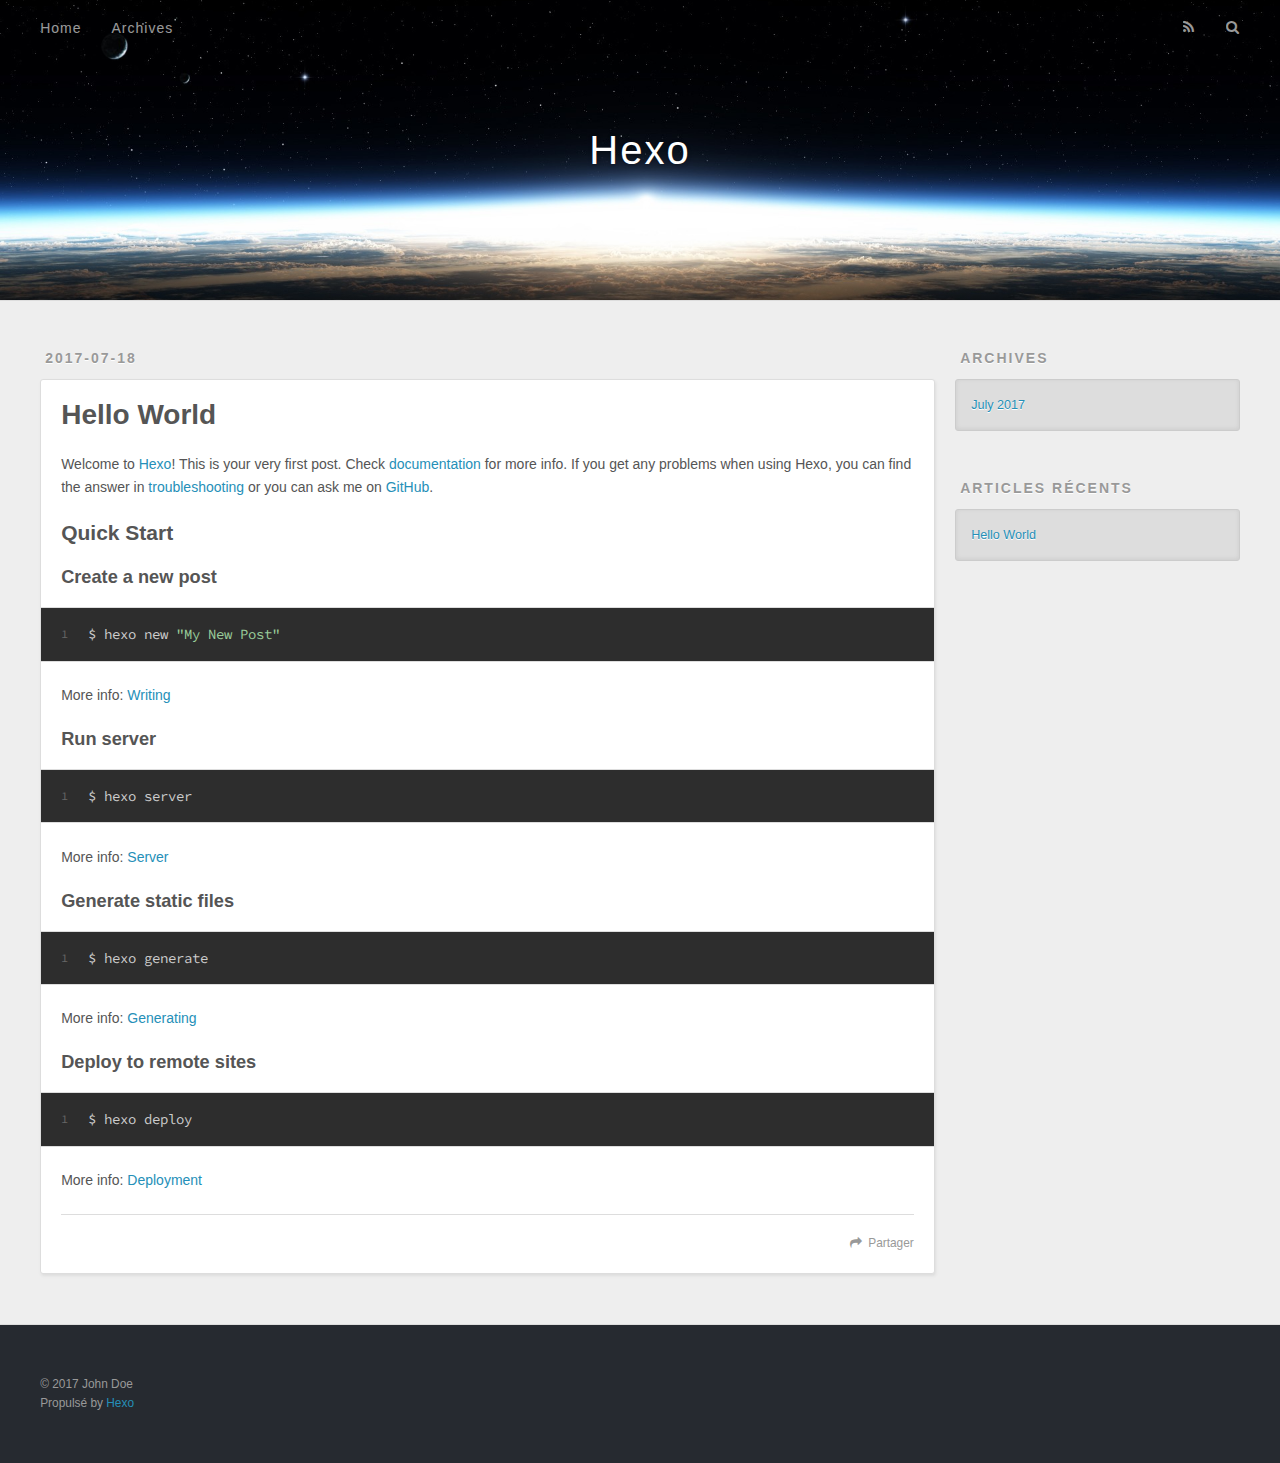
==== index.html @ c9a8163d "Site updated: 2017-07-18 12:00:51" ====
<!DOCTYPE html>
<html>
<head>
  <meta charset="utf-8">
  
  <title>Hexo</title>
  <meta name="viewport" content="width=device-width, initial-scale=1, maximum-scale=1">
  <meta property="og:type" content="website">
<meta property="og:title" content="Hexo">
<meta property="og:url" content="http://yoursite.com/index.html">
<meta property="og:site_name" content="Hexo">
<meta name="twitter:card" content="summary">
<meta name="twitter:title" content="Hexo">
  
    <link rel="alternate" href="/atom.xml" title="Hexo" type="application/atom+xml">
  
  
    <link rel="icon" href="/favicon.png">
  
  
    <link href="//fonts.googleapis.com/css?family=Source+Code+Pro" rel="stylesheet" type="text/css">
  
  <link rel="stylesheet" href="/css/style.css">
  

</head>

<body>
  <div id="container">
    <div id="wrap">
      <header id="header">
  <div id="banner"></div>
  <div id="header-outer" class="outer">
    <div id="header-title" class="inner">
      <h1 id="logo-wrap">
        <a href="/" id="logo">Hexo</a>
      </h1>
      
    </div>
    <div id="header-inner" class="inner">
      <nav id="main-nav">
        <a id="main-nav-toggle" class="nav-icon"></a>
        
          <a class="main-nav-link" href="/">Home</a>
        
          <a class="main-nav-link" href="/archives">Archives</a>
        
      </nav>
      <nav id="sub-nav">
        
          <a id="nav-rss-link" class="nav-icon" href="/atom.xml" title="Flux RSS"></a>
        
        <a id="nav-search-btn" class="nav-icon" title="Rechercher"></a>
      </nav>
      <div id="search-form-wrap">
        <form action="//google.com/search" method="get" accept-charset="UTF-8" class="search-form"><input type="search" name="q" class="search-form-input" placeholder="Search"><button type="submit" class="search-form-submit">&#xF002;</button><input type="hidden" name="sitesearch" value="http://yoursite.com"></form>
      </div>
    </div>
  </div>
</header>
      <div class="outer">
        <section id="main">
  
    <article id="post-hello-world" class="article article-type-post" itemscope itemprop="blogPost">
  <div class="article-meta">
    <a href="/2017/07/18/hello-world/" class="article-date">
  <time datetime="2017-07-18T03:54:02.000Z" itemprop="datePublished">2017-07-18</time>
</a>
    
  </div>
  <div class="article-inner">
    
    
      <header class="article-header">
        
  
    <h1 itemprop="name">
      <a class="article-title" href="/2017/07/18/hello-world/">Hello World</a>
    </h1>
  

      </header>
    
    <div class="article-entry" itemprop="articleBody">
      
        <p>Welcome to <a href="https://hexo.io/" target="_blank" rel="external">Hexo</a>! This is your very first post. Check <a href="https://hexo.io/docs/" target="_blank" rel="external">documentation</a> for more info. If you get any problems when using Hexo, you can find the answer in <a href="https://hexo.io/docs/troubleshooting.html" target="_blank" rel="external">troubleshooting</a> or you can ask me on <a href="https://github.com/hexojs/hexo/issues" target="_blank" rel="external">GitHub</a>.</p>
<h2 id="Quick-Start"><a href="#Quick-Start" class="headerlink" title="Quick Start"></a>Quick Start</h2><h3 id="Create-a-new-post"><a href="#Create-a-new-post" class="headerlink" title="Create a new post"></a>Create a new post</h3><figure class="highlight bash"><table><tr><td class="gutter"><pre><div class="line">1</div></pre></td><td class="code"><pre><div class="line">$ hexo new <span class="string">"My New Post"</span></div></pre></td></tr></table></figure>
<p>More info: <a href="https://hexo.io/docs/writing.html" target="_blank" rel="external">Writing</a></p>
<h3 id="Run-server"><a href="#Run-server" class="headerlink" title="Run server"></a>Run server</h3><figure class="highlight bash"><table><tr><td class="gutter"><pre><div class="line">1</div></pre></td><td class="code"><pre><div class="line">$ hexo server</div></pre></td></tr></table></figure>
<p>More info: <a href="https://hexo.io/docs/server.html" target="_blank" rel="external">Server</a></p>
<h3 id="Generate-static-files"><a href="#Generate-static-files" class="headerlink" title="Generate static files"></a>Generate static files</h3><figure class="highlight bash"><table><tr><td class="gutter"><pre><div class="line">1</div></pre></td><td class="code"><pre><div class="line">$ hexo generate</div></pre></td></tr></table></figure>
<p>More info: <a href="https://hexo.io/docs/generating.html" target="_blank" rel="external">Generating</a></p>
<h3 id="Deploy-to-remote-sites"><a href="#Deploy-to-remote-sites" class="headerlink" title="Deploy to remote sites"></a>Deploy to remote sites</h3><figure class="highlight bash"><table><tr><td class="gutter"><pre><div class="line">1</div></pre></td><td class="code"><pre><div class="line">$ hexo deploy</div></pre></td></tr></table></figure>
<p>More info: <a href="https://hexo.io/docs/deployment.html" target="_blank" rel="external">Deployment</a></p>

      
    </div>
    <footer class="article-footer">
      <a data-url="http://yoursite.com/2017/07/18/hello-world/" data-id="cj591u0kz00003i916u6toqxf" class="article-share-link">Partager</a>
      
      
    </footer>
  </div>
  
</article>


  

</section>
        
          <aside id="sidebar">
  
    

  
    

  
    
  
    
  <div class="widget-wrap">
    <h3 class="widget-title">Archives</h3>
    <div class="widget">
      <ul class="archive-list"><li class="archive-list-item"><a class="archive-list-link" href="/archives/2017/07/">July 2017</a></li></ul>
    </div>
  </div>


  
    
  <div class="widget-wrap">
    <h3 class="widget-title">Articles récents</h3>
    <div class="widget">
      <ul>
        
          <li>
            <a href="/2017/07/18/hello-world/">Hello World</a>
          </li>
        
      </ul>
    </div>
  </div>

  
</aside>
        
      </div>
      <footer id="footer">
  
  <div class="outer">
    <div id="footer-info" class="inner">
      &copy; 2017 John Doe<br>
      Propulsé by <a href="http://hexo.io/" target="_blank">Hexo</a>
    </div>
  </div>
</footer>
    </div>
    <nav id="mobile-nav">
  
    <a href="/" class="mobile-nav-link">Home</a>
  
    <a href="/archives" class="mobile-nav-link">Archives</a>
  
</nav>
    

<script src="//ajax.googleapis.com/ajax/libs/jquery/2.0.3/jquery.min.js"></script>


  <link rel="stylesheet" href="/fancybox/jquery.fancybox.css">
  <script src="/fancybox/jquery.fancybox.pack.js"></script>


<script src="/js/script.js"></script>

  </div>
</body>
</html>
---- css/style.css ----
body {
  width: 100%;
}
body:before,
body:after {
  content: "";
  display: table;
}
body:after {
  clear: both;
}
html,
body,
div,
span,
applet,
object,
iframe,
h1,
h2,
h3,
h4,
h5,
h6,
p,
blockquote,
pre,
a,
abbr,
acronym,
address,
big,
cite,
code,
del,
dfn,
em,
img,
ins,
kbd,
q,
s,
samp,
small,
strike,
strong,
sub,
sup,
tt,
var,
dl,
dt,
dd,
ol,
ul,
li,
fieldset,
form,
label,
legend,
table,
caption,
tbody,
tfoot,
thead,
tr,
th,
td {
  margin: 0;
  padding: 0;
  border: 0;
  outline: 0;
  font-weight: inherit;
  font-style: inherit;
  font-family: inherit;
  font-size: 100%;
  vertical-align: baseline;
}
body {
  line-height: 1;
  color: #000;
  background: #fff;
}
ol,
ul {
  list-style: none;
}
table {
  border-collapse: separate;
  border-spacing: 0;
  vertical-align: middle;
}
caption,
th,
td {
  text-align: left;
  font-weight: normal;
  vertical-align: middle;
}
a img {
  border: none;
}
input,
button {
  margin: 0;
  padding: 0;
}
input::-moz-focus-inner,
button::-moz-focus-inner {
  border: 0;
  padding: 0;
}
@font-face {
  font-family: FontAwesome;
  font-style: normal;
  font-weight: normal;
  src: url("fonts/fontawesome-webfont.eot?v=#4.0.3");
  src: url("fonts/fontawesome-webfont.eot?#iefix&v=#4.0.3") format("embedded-opentype"), url("fonts/fontawesome-webfont.woff?v=#4.0.3") format("woff"), url("fonts/fontawesome-webfont.ttf?v=#4.0.3") format("truetype"), url("fonts/fontawesome-webfont.svg#fontawesomeregular?v=#4.0.3") format("svg");
}
html,
body,
#container {
  height: 100%;
}
body {
  background: #eee;
  font: 14px "Helvetica Neue", Helvetica, Arial, sans-serif;
  -webkit-text-size-adjust: 100%;
}
.outer {
  max-width: 1220px;
  margin: 0 auto;
  padding: 0 20px;
}
.outer:before,
.outer:after {
  content: "";
  display: table;
}
.outer:after {
  clear: both;
}
.inner {
  display: inline;
  float: left;
  width: 98.33333333333333%;
  margin: 0 0.833333333333333%;
}
.left,
.alignleft {
  float: left;
}
.right,
.alignright {
  float: right;
}
.clear {
  clear: both;
}
#container {
  position: relative;
}
.mobile-nav-on {
  overflow: hidden;
}
#wrap {
  height: 100%;
  width: 100%;
  position: absolute;
  top: 0;
  left: 0;
  -webkit-transition: 0.2s ease-out;
  -moz-transition: 0.2s ease-out;
  -ms-transition: 0.2s ease-out;
  transition: 0.2s ease-out;
  z-index: 1;
  background: #eee;
}
.mobile-nav-on #wrap {
  left: 280px;
}
@media screen and (min-width: 768px) {
  #main {
    display: inline;
    float: left;
    width: 73.33333333333333%;
    margin: 0 0.833333333333333%;
  }
}
.article-date,
.article-category-link,
.archive-year,
.widget-title {
  text-decoration: none;
  text-transform: uppercase;
  letter-spacing: 2px;
  color: #999;
  margin-bottom: 1em;
  margin-left: 5px;
  line-height: 1em;
  text-shadow: 0 1px #fff;
  font-weight: bold;
}
.article-inner,
.archive-article-inner {
  background: #fff;
  -webkit-box-shadow: 1px 2px 3px #ddd;
  box-shadow: 1px 2px 3px #ddd;
  border: 1px solid #ddd;
  border-radius: 3px;
}
.article-entry h1,
.widget h1 {
  font-size: 2em;
}
.article-entry h2,
.widget h2 {
  font-size: 1.5em;
}
.article-entry h3,
.widget h3 {
  font-size: 1.3em;
}
.article-entry h4,
.widget h4 {
  font-size: 1.2em;
}
.article-entry h5,
.widget h5 {
  font-size: 1em;
}
.article-entry h6,
.widget h6 {
  font-size: 1em;
  color: #999;
}
.article-entry hr,
.widget hr {
  border: 1px dashed #ddd;
}
.article-entry strong,
.widget strong {
  font-weight: bold;
}
.article-entry em,
.widget em,
.article-entry cite,
.widget cite {
  font-style: italic;
}
.article-entry sup,
.widget sup,
.article-entry sub,
.widget sub {
  font-size: 0.75em;
  line-height: 0;
  position: relative;
  vertical-align: baseline;
}
.article-entry sup,
.widget sup {
  top: -0.5em;
}
.article-entry sub,
.widget sub {
  bottom: -0.2em;
}
.article-entry small,
.widget small {
  font-size: 0.85em;
}
.article-entry acronym,
.widget acronym,
.article-entry abbr,
.widget abbr {
  border-bottom: 1px dotted;
}
.article-entry ul,
.widget ul,
.article-entry ol,
.widget ol,
.article-entry dl,
.widget dl {
  margin: 0 20px;
  line-height: 1.6em;
}
.article-entry ul ul,
.widget ul ul,
.article-entry ol ul,
.widget ol ul,
.article-entry ul ol,
.widget ul ol,
.article-entry ol ol,
.widget ol ol {
  margin-top: 0;
  margin-bottom: 0;
}
.article-entry ul,
.widget ul {
  list-style: disc;
}
.article-entry ol,
.widget ol {
  list-style: decimal;
}
.article-entry dt,
.widget dt {
  font-weight: bold;
}
#header {
  height: 300px;
  position: relative;
  border-bottom: 1px solid #ddd;
}
#header:before,
#header:after {
  content: "";
  position: absolute;
  left: 0;
  right: 0;
  height: 40px;
}
#header:before {
  top: 0;
  background: -webkit-linear-gradient(rgba(0,0,0,0.2), transparent);
  background: -moz-linear-gradient(rgba(0,0,0,0.2), transparent);
  background: -ms-linear-gradient(rgba(0,0,0,0.2), transparent);
  background: linear-gradient(rgba(0,0,0,0.2), transparent);
}
#header:after {
  bottom: 0;
  background: -webkit-linear-gradient(transparent, rgba(0,0,0,0.2));
  background: -moz-linear-gradient(transparent, rgba(0,0,0,0.2));
  background: -ms-linear-gradient(transparent, rgba(0,0,0,0.2));
  background: linear-gradient(transparent, rgba(0,0,0,0.2));
}
#header-outer {
  height: 100%;
  position: relative;
}
#header-inner {
  position: relative;
  overflow: hidden;
}
#banner {
  position: absolute;
  top: 0;
  left: 0;
  width: 100%;
  height: 100%;
  background: url("images/banner.jpg") center #000;
  -webkit-background-size: cover;
  -moz-background-size: cover;
  background-size: cover;
  z-index: -1;
}
#header-title {
  text-align: center;
  height: 40px;
  position: absolute;
  top: 50%;
  left: 0;
  margin-top: -20px;
}
#logo,
#subtitle {
  text-decoration: none;
  color: #fff;
  font-weight: 300;
  text-shadow: 0 1px 4px rgba(0,0,0,0.3);
}
#logo {
  font-size: 40px;
  line-height: 40px;
  letter-spacing: 2px;
}
#subtitle {
  font-size: 16px;
  line-height: 16px;
  letter-spacing: 1px;
}
#subtitle-wrap {
  margin-top: 16px;
}
#main-nav {
  float: left;
  margin-left: -15px;
}
.nav-icon,
.main-nav-link {
  float: left;
  color: #fff;
  opacity: 0.6;
  text-decoration: none;
  text-shadow: 0 1px rgba(0,0,0,0.2);
  -webkit-transition: opacity 0.2s;
  -moz-transition: opacity 0.2s;
  -ms-transition: opacity 0.2s;
  transition: opacity 0.2s;
  display: block;
  padding: 20px 15px;
}
.nav-icon:hover,
.main-nav-link:hover {
  opacity: 1;
}
.nav-icon {
  font-family: FontAwesome;
  text-align: center;
  font-size: 14px;
  width: 14px;
  height: 14px;
  padding: 20px 15px;
  position: relative;
  cursor: pointer;
}
.main-nav-link {
  font-weight: 300;
  letter-spacing: 1px;
}
@media screen and (max-width: 479px) {
  .main-nav-link {
    display: none;
  }
}
#main-nav-toggle {
  display: none;
}
#main-nav-toggle:before {
  content: "\f0c9";
}
@media screen and (max-width: 479px) {
  #main-nav-toggle {
    display: block;
  }
}
#sub-nav {
  float: right;
  margin-right: -15px;
}
#nav-rss-link:before {
  content: "\f09e";
}
#nav-search-btn:before {
  content: "\f002";
}
#search-form-wrap {
  position: absolute;
  top: 15px;
  width: 150px;
  height: 30px;
  right: -150px;
  opacity: 0;
  -webkit-transition: 0.2s ease-out;
  -moz-transition: 0.2s ease-out;
  -ms-transition: 0.2s ease-out;
  transition: 0.2s ease-out;
}
#search-form-wrap.on {
  opacity: 1;
  right: 0;
}
@media screen and (max-width: 479px) {
  #search-form-wrap {
    width: 100%;
    right: -100%;
  }
}
.search-form {
  position: absolute;
  top: 0;
  left: 0;
  right: 0;
  background: #fff;
  padding: 5px 15px;
  border-radius: 15px;
  -webkit-box-shadow: 0 0 10px rgba(0,0,0,0.3);
  box-shadow: 0 0 10px rgba(0,0,0,0.3);
}
.search-form-input {
  border: none;
  background: none;
  color: #555;
  width: 100%;
  font: 13px "Helvetica Neue", Helvetica, Arial, sans-serif;
  outline: none;
}
.search-form-input::-webkit-search-results-decoration,
.search-form-input::-webkit-search-cancel-button {
  -webkit-appearance: none;
}
.search-form-submit {
  position: absolute;
  top: 50%;
  right: 10px;
  margin-top: -7px;
  font: 13px FontAwesome;
  border: none;
  background: none;
  color: #bbb;
  cursor: pointer;
}
.search-form-submit:hover,
.search-form-submit:focus {
  color: #777;
}
.article {
  margin: 50px 0;
}
.article-inner {
  overflow: hidden;
}
.article-meta:before,
.article-meta:after {
  content: "";
  display: table;
}
.article-meta:after {
  clear: both;
}
.article-date {
  float: left;
}
.article-category {
  float: left;
  line-height: 1em;
  color: #ccc;
  text-shadow: 0 1px #fff;
  margin-left: 8px;
}
.article-category:before {
  content: "\2022";
}
.article-category-link {
  margin: 0 12px 1em;
}
.article-header {
  padding: 20px 20px 0;
}
.article-title {
  text-decoration: none;
  font-size: 2em;
  font-weight: bold;
  color: #555;
  line-height: 1.1em;
  -webkit-transition: color 0.2s;
  -moz-transition: color 0.2s;
  -ms-transition: color 0.2s;
  transition: color 0.2s;
}
a.article-title:hover {
  color: #258fb8;
}
.article-entry {
  color: #555;
  padding: 0 20px;
}
.article-entry:before,
.article-entry:after {
  content: "";
  display: table;
}
.article-entry:after {
  clear: both;
}
.article-entry p,
.article-entry table {
  line-height: 1.6em;
  margin: 1.6em 0;
}
.article-entry h1,
.article-entry h2,
.article-entry h3,
.article-entry h4,
.article-entry h5,
.article-entry h6 {
  font-weight: bold;
}
.article-entry h1,
.article-entry h2,
.article-entry h3,
.article-entry h4,
.article-entry h5,
.article-entry h6 {
  line-height: 1.1em;
  margin: 1.1em 0;
}
.article-entry a {
  color: #258fb8;
  text-decoration: none;
}
.article-entry a:hover {
  text-decoration: underline;
}
.article-entry ul,
.article-entry ol,
.article-entry dl {
  margin-top: 1.6em;
  margin-bottom: 1.6em;
}
.article-entry img,
.article-entry video {
  max-width: 100%;
  height: auto;
  display: block;
  margin: auto;
}
.article-entry iframe {
  border: none;
}
.article-entry table {
  width: 100%;
  border-collapse: collapse;
  border-spacing: 0;
}
.article-entry th {
  font-weight: bold;
  border-bottom: 3px solid #ddd;
  padding-bottom: 0.5em;
}
.article-entry td {
  border-bottom: 1px solid #ddd;
  padding: 10px 0;
}
.article-entry blockquote {
  font-family: Georgia, "Times New Roman", serif;
  font-size: 1.4em;
  margin: 1.6em 20px;
  text-align: center;
}
.article-entry blockquote footer {
  font-size: 14px;
  margin: 1.6em 0;
  font-family: "Helvetica Neue", Helvetica, Arial, sans-serif;
}
.article-entry blockquote footer cite:before {
  content: "—";
  padding: 0 0.5em;
}
.article-entry .pullquote {
  text-align: left;
  width: 45%;
  margin: 0;
}
.article-entry .pullquote.left {
  margin-left: 0.5em;
  margin-right: 1em;
}
.article-entry .pullquote.right {
  margin-right: 0.5em;
  margin-left: 1em;
}
.article-entry .caption {
  color: #999;
  display: block;
  font-size: 0.9em;
  margin-top: 0.5em;
  position: relative;
  text-align: center;
}
.article-entry .video-container {
  position: relative;
  padding-top: 56.25%;
  height: 0;
  overflow: hidden;
}
.article-entry .video-container iframe,
.article-entry .video-container object,
.article-entry .video-container embed {
  position: absolute;
  top: 0;
  left: 0;
  width: 100%;
  height: 100%;
  margin-top: 0;
}
.article-more-link a {
  display: inline-block;
  line-height: 1em;
  padding: 6px 15px;
  border-radius: 15px;
  background: #eee;
  color: #999;
  text-shadow: 0 1px #fff;
  text-decoration: none;
}
.article-more-link a:hover {
  background: #258fb8;
  color: #fff;
  text-decoration: none;
  text-shadow: 0 1px #1e7293;
}
.article-footer {
  font-size: 0.85em;
  line-height: 1.6em;
  border-top: 1px solid #ddd;
  padding-top: 1.6em;
  margin: 0 20px 20px;
}
.article-footer:before,
.article-footer:after {
  content: "";
  display: table;
}
.article-footer:after {
  clear: both;
}
.article-footer a {
  color: #999;
  text-decoration: none;
}
.article-footer a:hover {
  color: #555;
}
.article-tag-list-item {
  float: left;
  margin-right: 10px;
}
.article-tag-list-link:before {
  content: "#";
}
.article-comment-link {
  float: right;
}
.article-comment-link:before {
  content: "\f075";
  font-family: FontAwesome;
  padding-right: 8px;
}
.article-share-link {
  cursor: pointer;
  float: right;
  margin-left: 20px;
}
.article-share-link:before {
  content: "\f064";
  font-family: FontAwesome;
  padding-right: 6px;
}
#article-nav {
  position: relative;
}
#article-nav:before,
#article-nav:after {
  content: "";
  display: table;
}
#article-nav:after {
  clear: both;
}
@media screen and (min-width: 768px) {
  #article-nav {
    margin: 50px 0;
  }
  #article-nav:before {
    width: 8px;
    height: 8px;
    position: absolute;
    top: 50%;
    left: 50%;
    margin-top: -4px;
    margin-left: -4px;
    content: "";
    border-radius: 50%;
    background: #ddd;
    -webkit-box-shadow: 0 1px 2px #fff;
    box-shadow: 0 1px 2px #fff;
  }
}
.article-nav-link-wrap {
  text-decoration: none;
  text-shadow: 0 1px #fff;
  color: #999;
  -webkit-box-sizing: border-box;
  -moz-box-sizing: border-box;
  box-sizing: border-box;
  margin-top: 50px;
  text-align: center;
  display: block;
}
.article-nav-link-wrap:hover {
  color: #555;
}
@media screen and (min-width: 768px) {
  .article-nav-link-wrap {
    width: 50%;
    margin-top: 0;
  }
}
@media screen and (min-width: 768px) {
  #article-nav-newer {
    float: left;
    text-align: right;
    padding-right: 20px;
  }
}
@media screen and (min-width: 768px) {
  #article-nav-older {
    float: right;
    text-align: left;
    padding-left: 20px;
  }
}
.article-nav-caption {
  text-transform: uppercase;
  letter-spacing: 2px;
  color: #ddd;
  line-height: 1em;
  font-weight: bold;
}
#article-nav-newer .article-nav-caption {
  margin-right: -2px;
}
.article-nav-title {
  font-size: 0.85em;
  line-height: 1.6em;
  margin-top: 0.5em;
}
.article-share-box {
  position: absolute;
  display: none;
  background: #fff;
  -webkit-box-shadow: 1px 2px 10px rgba(0,0,0,0.2);
  box-shadow: 1px 2px 10px rgba(0,0,0,0.2);
  border-radius: 3px;
  margin-left: -145px;
  overflow: hidden;
  z-index: 1;
}
.article-share-box.on {
  display: block;
}
.article-share-input {
  width: 100%;
  background: none;
  -webkit-box-sizing: border-box;
  -moz-box-sizing: border-box;
  box-sizing: border-box;
  font: 14px "Helvetica Neue", Helvetica, Arial, sans-serif;
  padding: 0 15px;
  color: #555;
  outline: none;
  border: 1px solid #ddd;
  border-radius: 3px 3px 0 0;
  height: 36px;
  line-height: 36px;
}
.article-share-links {
  background: #eee;
}
.article-share-links:before,
.article-share-links:after {
  content: "";
  display: table;
}
.article-share-links:after {
  clear: both;
}
.article-share-twitter,
.article-share-facebook,
.article-share-pinterest,
.article-share-google {
  width: 50px;
  height: 36px;
  display: block;
  float: left;
  position: relative;
  color: #999;
  text-shadow: 0 1px #fff;
}
.article-share-twitter:before,
.article-share-facebook:before,
.article-share-pinterest:before,
.article-share-google:before {
  font-size: 20px;
  font-family: FontAwesome;
  width: 20px;
  height: 20px;
  position: absolute;
  top: 50%;
  left: 50%;
  margin-top: -10px;
  margin-left: -10px;
  text-align: center;
}
.article-share-twitter:hover,
.article-share-facebook:hover,
.article-share-pinterest:hover,
.article-share-google:hover {
  color: #fff;
}
.article-share-twitter:before {
  content: "\f099";
}
.article-share-twitter:hover {
  background: #00aced;
  text-shadow: 0 1px #008abe;
}
.article-share-facebook:before {
  content: "\f09a";
}
.article-share-facebook:hover {
  background: #3b5998;
  text-shadow: 0 1px #2f477a;
}
.article-share-pinterest:before {
  content: "\f0d2";
}
.article-share-pinterest:hover {
  background: #cb2027;
  text-shadow: 0 1px #a21a1f;
}
.article-share-google:before {
  content: "\f0d5";
}
.article-share-google:hover {
  background: #dd4b39;
  text-shadow: 0 1px #be3221;
}
.article-gallery {
  background: #000;
  position: relative;
}
.article-gallery-photos {
  position: relative;
  overflow: hidden;
}
.article-gallery-img {
  display: none;
  max-width: 100%;
}
.article-gallery-img:first-child {
  display: block;
}
.article-gallery-img.loaded {
  position: absolute;
  display: block;
}
.article-gallery-img img {
  display: block;
  max-width: 100%;
  margin: 0 auto;
}
#comments {
  background: #fff;
  -webkit-box-shadow: 1px 2px 3px #ddd;
  box-shadow: 1px 2px 3px #ddd;
  padding: 20px;
  border: 1px solid #ddd;
  border-radius: 3px;
  margin: 50px 0;
}
#comments a {
  color: #258fb8;
}
.archives-wrap {
  margin: 50px 0;
}
.archives:before,
.archives:after {
  content: "";
  display: table;
}
.archives:after {
  clear: both;
}
.archive-year-wrap {
  margin-bottom: 1em;
}
.archives {
  -webkit-column-gap: 10px;
  -moz-column-gap: 10px;
  column-gap: 10px;
}
@media screen and (min-width: 480px) and (max-width: 767px) {
  .archives {
    -webkit-column-count: 2;
    -moz-column-count: 2;
    column-count: 2;
  }
}
@media screen and (min-width: 768px) {
  .archives {
    -webkit-column-count: 3;
    -moz-column-count: 3;
    column-count: 3;
  }
}
.archive-article {
  -webkit-column-break-inside: avoid;
  page-break-inside: avoid;
  overflow: hidden;
  break-inside: avoid-column;
}
.archive-article-inner {
  padding: 10px;
  margin-bottom: 15px;
}
.archive-article-title {
  text-decoration: none;
  font-weight: bold;
  color: #555;
  -webkit-transition: color 0.2s;
  -moz-transition: color 0.2s;
  -ms-transition: color 0.2s;
  transition: color 0.2s;
  line-height: 1.6em;
}
.archive-article-title:hover {
  color: #258fb8;
}
.archive-article-footer {
  margin-top: 1em;
}
.archive-article-date {
  color: #999;
  text-decoration: none;
  font-size: 0.85em;
  line-height: 1em;
  margin-bottom: 0.5em;
  display: block;
}
#page-nav {
  margin: 50px auto;
  background: #fff;
  -webkit-box-shadow: 1px 2px 3px #ddd;
  box-shadow: 1px 2px 3px #ddd;
  border: 1px solid #ddd;
  border-radius: 3px;
  text-align: center;
  color: #999;
  overflow: hidden;
}
#page-nav:before,
#page-nav:after {
  content: "";
  display: table;
}
#page-nav:after {
  clear: both;
}
#page-nav a,
#page-nav span {
  padding: 10px 20px;
  line-height: 1;
  height: 2ex;
}
#page-nav a {
  color: #999;
  text-decoration: none;
}
#page-nav a:hover {
  background: #999;
  color: #fff;
}
#page-nav .prev {
  float: left;
}
#page-nav .next {
  float: right;
}
#page-nav .page-number {
  display: inline-block;
}
@media screen and (max-width: 479px) {
  #page-nav .page-number {
    display: none;
  }
}
#page-nav .current {
  color: #555;
  font-weight: bold;
}
#page-nav .space {
  color: #ddd;
}
#footer {
  background: #262a30;
  padding: 50px 0;
  border-top: 1px solid #ddd;
  color: #999;
}
#footer a {
  color: #258fb8;
  text-decoration: none;
}
#footer a:hover {
  text-decoration: underline;
}
#footer-info {
  line-height: 1.6em;
  font-size: 0.85em;
}
.article-entry pre,
.article-entry .highlight {
  background: #2d2d2d;
  margin: 0 -20px;
  padding: 15px 20px;
  border-style: solid;
  border-color: #ddd;
  border-width: 1px 0;
  overflow: auto;
  color: #ccc;
  line-height: 22.400000000000002px;
}
.article-entry .highlight .gutter pre,
.article-entry .gist .gist-file .gist-data .line-numbers {
  color: #666;
  font-size: 0.85em;
}
.article-entry pre,
.article-entry code {
  font-family: "Source Code Pro", Consolas, Monaco, Menlo, Consolas, monospace;
}
.article-entry code {
  background: #eee;
  text-shadow: 0 1px #fff;
  padding: 0 0.3em;
}
.article-entry pre code {
  background: none;
  text-shadow: none;
  padding: 0;
}
.article-entry .highlight pre {
  border: none;
  margin: 0;
  padding: 0;
}
.article-entry .highlight table {
  margin: 0;
  width: auto;
}
.article-entry .highlight td {
  border: none;
  padding: 0;
}
.article-entry .highlight figcaption {
  font-size: 0.85em;
  color: #999;
  line-height: 1em;
  margin-bottom: 1em;
}
.article-entry .highlight figcaption:before,
.article-entry .highlight figcaption:after {
  content: "";
  display: table;
}
.article-entry .highlight figcaption:after {
  clear: both;
}
.article-entry .highlight figcaption a {
  float: right;
}
.article-entry .highlight .gutter pre {
  text-align: right;
  padding-right: 20px;
}
.article-entry .highlight .line {
  height: 22.400000000000002px;
}
.article-entry .highlight .line.marked {
  background: #515151;
}
.article-entry .gist {
  margin: 0 -20px;
  border-style: solid;
  border-color: #ddd;
  border-width: 1px 0;
  background: #2d2d2d;
  padding: 15px 20px 15px 0;
}
.article-entry .gist .gist-file {
  border: none;
  font-family: "Source Code Pro", Consolas, Monaco, Menlo, Consolas, monospace;
  margin: 0;
}
.article-entry .gist .gist-file .gist-data {
  background: none;
  border: none;
}
.article-entry .gist .gist-file .gist-data .line-numbers {
  background: none;
  border: none;
  padding: 0 20px 0 0;
}
.article-entry .gist .gist-file .gist-data .line-data {
  padding: 0 !important;
}
.article-entry .gist .gist-file .highlight {
  margin: 0;
  padding: 0;
  border: none;
}
.article-entry .gist .gist-file .gist-meta {
  background: #2d2d2d;
  color: #999;
  font: 0.85em "Helvetica Neue", Helvetica, Arial, sans-serif;
  text-shadow: 0 0;
  padding: 0;
  margin-top: 1em;
  margin-left: 20px;
}
.article-entry .gist .gist-file .gist-meta a {
  color: #258fb8;
  font-weight: normal;
}
.article-entry .gist .gist-file .gist-meta a:hover {
  text-decoration: underline;
}
pre .comment,
pre .title {
  color: #999;
}
pre .variable,
pre .attribute,
pre .tag,
pre .regexp,
pre .ruby .constant,
pre .xml .tag .title,
pre .xml .pi,
pre .xml .doctype,
pre .html .doctype,
pre .css .id,
pre .css .class,
pre .css .pseudo {
  color: #f2777a;
}
pre .number,
pre .preprocessor,
pre .built_in,
pre .literal,
pre .params,
pre .constant {
  color: #f99157;
}
pre .class,
pre .ruby .class .title,
pre .css .rules .attribute {
  color: #9c9;
}
pre .string,
pre .value,
pre .inheritance,
pre .header,
pre .ruby .symbol,
pre .xml .cdata {
  color: #9c9;
}
pre .css .hexcolor {
  color: #6cc;
}
pre .function,
pre .python .decorator,
pre .python .title,
pre .ruby .function .title,
pre .ruby .title .keyword,
pre .perl .sub,
pre .javascript .title,
pre .coffeescript .title {
  color: #69c;
}
pre .keyword,
pre .javascript .function {
  color: #c9c;
}
@media screen and (max-width: 479px) {
  #mobile-nav {
    position: absolute;
    top: 0;
    left: 0;
    width: 280px;
    height: 100%;
    background: #191919;
    border-right: 1px solid #fff;
  }
}
@media screen and (max-width: 479px) {
  .mobile-nav-link {
    display: block;
    color: #999;
    text-decoration: none;
    padding: 15px 20px;
    font-weight: bold;
  }
  .mobile-nav-link:hover {
    color: #fff;
  }
}
@media screen and (min-width: 768px) {
  #sidebar {
    display: inline;
    float: left;
    width: 23.333333333333332%;
    margin: 0 0.833333333333333%;
  }
}
.widget-wrap {
  margin: 50px 0;
}
.widget {
  color: #777;
  text-shadow: 0 1px #fff;
  background: #ddd;
  -webkit-box-shadow: 0 -1px 4px #ccc inset;
  box-shadow: 0 -1px 4px #ccc inset;
  border: 1px solid #ccc;
  padding: 15px;
  border-radius: 3px;
}
.widget a {
  color: #258fb8;
  text-decoration: none;
}
.widget a:hover {
  text-decoration: underline;
}
.widget ul ul,
.widget ol ul,
.widget dl ul,
.widget ul ol,
.widget ol ol,
.widget dl ol,
.widget ul dl,
.widget ol dl,
.widget dl dl {
  margin-left: 15px;
  list-style: disc;
}
.widget {
  line-height: 1.6em;
  word-wrap: break-word;
  font-size: 0.9em;
}
.widget ul,
.widget ol {
  list-style: none;
  margin: 0;
}
.widget ul ul,
.widget ol ul,
.widget ul ol,
.widget ol ol {
  margin: 0 20px;
}
.widget ul ul,
.widget ol ul {
  list-style: disc;
}
.widget ul ol,
.widget ol ol {
  list-style: decimal;
}
.category-list-count,
.tag-list-count,
.archive-list-count {
  padding-left: 5px;
  color: #999;
  font-size: 0.85em;
}
.category-list-count:before,
.tag-list-count:before,
.archive-list-count:before {
  content: "(";
}
.category-list-count:after,
.tag-list-count:after,
.archive-list-count:after {
  content: ")";
}
.tagcloud a {
  margin-right: 5px;
  display: inline-block;
}
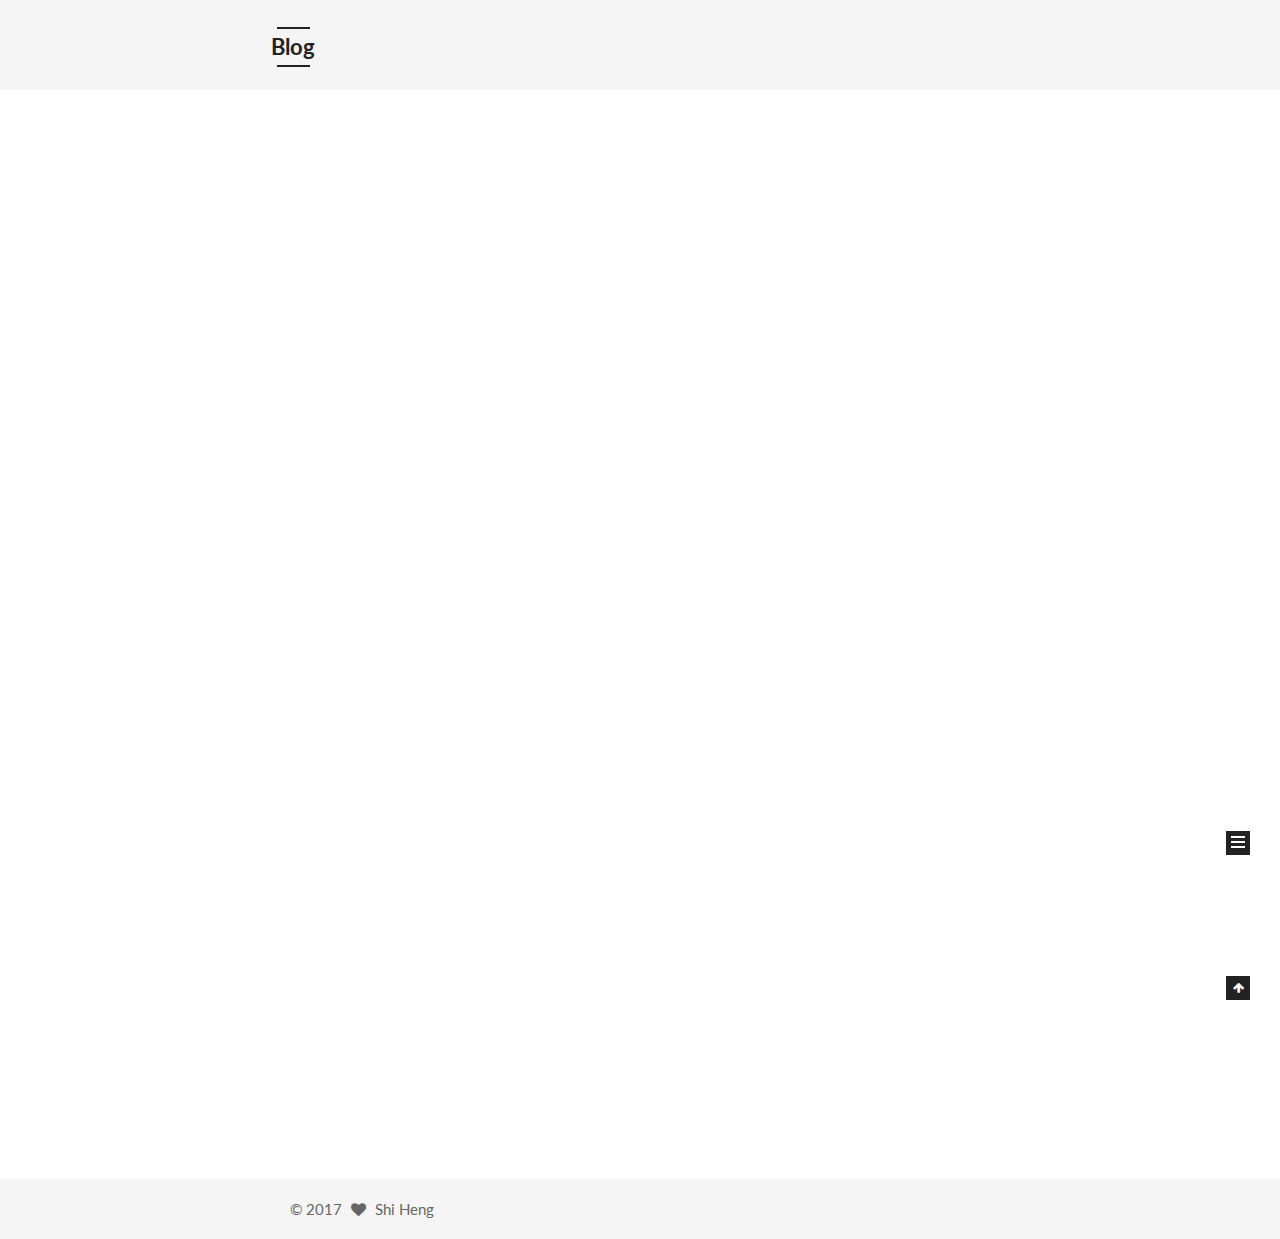
==== commit 3f77dcaf: "Site updated: 2017-07-18 13:56:55" ====
--- a/index.html
+++ b/index.html
@@ -1,89 +1,310 @@
 <!DOCTYPE html>
-<html>
+
+
+
+  
+
+
+<html class="theme-next mist use-motion" lang="zh-Hans">
 <head>
-  <meta charset="utf-8">
-  
-  <title>Hexo</title>
-  <meta name="viewport" content="width=device-width, initial-scale=1, maximum-scale=1">
-  <meta property="og:type" content="website">
-<meta property="og:title" content="Hexo">
+  <meta charset="UTF-8"/>
+<meta http-equiv="X-UA-Compatible" content="IE=edge" />
+<meta name="viewport" content="width=device-width, initial-scale=1, maximum-scale=1"/>
+
+
+
+
+
+
+
+
+
+<meta http-equiv="Cache-Control" content="no-transform" />
+<meta http-equiv="Cache-Control" content="no-siteapp" />
+
+
+
+
+
+
+
+
+
+
+
+
+
+
+
+  
+  
+  <link href="/lib/fancybox/source/jquery.fancybox.css?v=2.1.5" rel="stylesheet" type="text/css" />
+
+
+
+
+  
+  
+  
+  
+
+  
+    
+    
+  
+
+  
+
+  
+
+  
+
+  
+
+  
+    
+    
+    <link href="//fonts.googleapis.com/css?family=Lato:300,300italic,400,400italic,700,700italic&subset=latin,latin-ext" rel="stylesheet" type="text/css">
+  
+
+
+
+
+
+
+<link href="/lib/font-awesome/css/font-awesome.min.css?v=4.6.2" rel="stylesheet" type="text/css" />
+
+<link href="/css/main.css?v=5.1.1" rel="stylesheet" type="text/css" />
+
+
+  <meta name="keywords" content="Hexo, NexT" />
+
+
+
+
+
+
+
+
+  <link rel="shortcut icon" type="image/x-icon" href="/favicon.ico?v=5.1.1" />
+
+
+
+
+
+
+<meta name="description" content="个人博客">
+<meta property="og:type" content="website">
+<meta property="og:title" content="Blog">
 <meta property="og:url" content="http://yoursite.com/index.html">
-<meta property="og:site_name" content="Hexo">
+<meta property="og:site_name" content="Blog">
+<meta property="og:description" content="个人博客">
 <meta name="twitter:card" content="summary">
-<meta name="twitter:title" content="Hexo">
-  
-    <link rel="alternate" href="/atom.xml" title="Hexo" type="application/atom+xml">
-  
-  
-    <link rel="icon" href="/favicon.png">
-  
-  
-    <link href="//fonts.googleapis.com/css?family=Source+Code+Pro" rel="stylesheet" type="text/css">
-  
-  <link rel="stylesheet" href="/css/style.css">
-  
+<meta name="twitter:title" content="Blog">
+<meta name="twitter:description" content="个人博客">
+
+
+
+<script type="text/javascript" id="hexo.configurations">
+  var NexT = window.NexT || {};
+  var CONFIG = {
+    root: '/',
+    scheme: 'Mist',
+    sidebar: {"position":"left","display":"post","offset":12,"offset_float":0,"b2t":false,"scrollpercent":false,"onmobile":false},
+    fancybox: true,
+    motion: true,
+    duoshuo: {
+      userId: '0',
+      author: '博主'
+    },
+    algolia: {
+      applicationID: '',
+      apiKey: '',
+      indexName: '',
+      hits: {"per_page":10},
+      labels: {"input_placeholder":"Search for Posts","hits_empty":"We didn't find any results for the search: ${query}","hits_stats":"${hits} results found in ${time} ms"}
+    }
+  };
+</script>
+
+
+
+  <link rel="canonical" href="http://yoursite.com/"/>
+
+
+
+
+
+  <title>Blog</title>
+  
+
+
+
+
+
+
+
+
+
+
+
+
+
 
 </head>
 
-<body>
-  <div id="container">
-    <div id="wrap">
-      <header id="header">
-  <div id="banner"></div>
-  <div id="header-outer" class="outer">
-    <div id="header-title" class="inner">
-      <h1 id="logo-wrap">
-        <a href="/" id="logo">Hexo</a>
-      </h1>
-      
-    </div>
-    <div id="header-inner" class="inner">
-      <nav id="main-nav">
-        <a id="main-nav-toggle" class="nav-icon"></a>
-        
-          <a class="main-nav-link" href="/">Home</a>
-        
-          <a class="main-nav-link" href="/archives">Archives</a>
-        
-      </nav>
-      <nav id="sub-nav">
-        
-          <a id="nav-rss-link" class="nav-icon" href="/atom.xml" title="Flux RSS"></a>
-        
-        <a id="nav-search-btn" class="nav-icon" title="Rechercher"></a>
-      </nav>
-      <div id="search-form-wrap">
-        <form action="//google.com/search" method="get" accept-charset="UTF-8" class="search-form"><input type="search" name="q" class="search-form-input" placeholder="Search"><button type="submit" class="search-form-submit">&#xF002;</button><input type="hidden" name="sitesearch" value="http://yoursite.com"></form>
-      </div>
-    </div>
+<body itemscope itemtype="http://schema.org/WebPage" lang="zh-Hans">
+
+  
+  
+    
+  
+
+  <div class="container sidebar-position-left 
+   page-home 
+ ">
+    <div class="headband"></div>
+
+    <header id="header" class="header" itemscope itemtype="http://schema.org/WPHeader">
+      <div class="header-inner"><div class="site-brand-wrapper">
+  <div class="site-meta ">
+    
+
+    <div class="custom-logo-site-title">
+      <a href="/"  class="brand" rel="start">
+        <span class="logo-line-before"><i></i></span>
+        <span class="site-title">Blog</span>
+        <span class="logo-line-after"><i></i></span>
+      </a>
+    </div>
+      
+        <p class="site-subtitle"></p>
+      
   </div>
-</header>
-      <div class="outer">
-        <section id="main">
-  
-    <article id="post-hello-world" class="article article-type-post" itemscope itemprop="blogPost">
-  <div class="article-meta">
-    <a href="/2017/07/18/hello-world/" class="article-date">
-  <time datetime="2017-07-18T03:54:02.000Z" itemprop="datePublished">2017-07-18</time>
-</a>
-    
+
+  <div class="site-nav-toggle">
+    <button>
+      <span class="btn-bar"></span>
+      <span class="btn-bar"></span>
+      <span class="btn-bar"></span>
+    </button>
   </div>
-  <div class="article-inner">
-    
-    
-      <header class="article-header">
-        
-  
-    <h1 itemprop="name">
-      <a class="article-title" href="/2017/07/18/hello-world/">Hello World</a>
-    </h1>
-  
-
+</div>
+
+<nav class="site-nav">
+  
+
+  
+    <ul id="menu" class="menu">
+      
+        
+        <li class="menu-item menu-item-home">
+          <a href="/" rel="section">
+            
+              <i class="menu-item-icon fa fa-fw fa-home"></i> <br />
+            
+            首页
+          </a>
+        </li>
+      
+
+      
+    </ul>
+  
+
+  
+</nav>
+
+
+
+ </div>
+    </header>
+
+    <main id="main" class="main">
+      <div class="main-inner">
+        <div class="content-wrap">
+          <div id="content" class="content">
+            
+  <section id="posts" class="posts-expand">
+    
+      
+
+  
+
+  
+  
+  
+
+  <article class="post post-type-normal " itemscope itemtype="http://schema.org/Article">
+    <link itemprop="mainEntityOfPage" href="http://yoursite.com/2017/07/18/hello-world/">
+
+    <span hidden itemprop="author" itemscope itemtype="http://schema.org/Person">
+      <meta itemprop="name" content="Shi Heng">
+      <meta itemprop="description" content="">
+      <meta itemprop="image" content="/images/avatar.gif">
+    </span>
+
+    <span hidden itemprop="publisher" itemscope itemtype="http://schema.org/Organization">
+      <meta itemprop="name" content="Blog">
+    </span>
+
+    
+      <header class="post-header">
+
+        
+        
+          <h1 class="post-title" itemprop="name headline">
+                
+                <a class="post-title-link" href="/2017/07/18/hello-world/" itemprop="url">Hello World</a></h1>
+        
+
+        <div class="post-meta">
+          <span class="post-time">
+            
+              <span class="post-meta-item-icon">
+                <i class="fa fa-calendar-o"></i>
+              </span>
+              
+                <span class="post-meta-item-text">发表于</span>
+              
+              <time title="创建于" itemprop="dateCreated datePublished" datetime="2017-07-18T11:54:02+08:00">
+                2017-07-18
+              </time>
+            
+
+            
+
+            
+          </span>
+
+          
+
+          
+            
+          
+
+          
+          
+
+          
+
+          
+
+          
+
+        </div>
       </header>
     
-    <div class="article-entry" itemprop="articleBody">
-      
-        <p>Welcome to <a href="https://hexo.io/" target="_blank" rel="external">Hexo</a>! This is your very first post. Check <a href="https://hexo.io/docs/" target="_blank" rel="external">documentation</a> for more info. If you get any problems when using Hexo, you can find the answer in <a href="https://hexo.io/docs/troubleshooting.html" target="_blank" rel="external">troubleshooting</a> or you can ask me on <a href="https://github.com/hexojs/hexo/issues" target="_blank" rel="external">GitHub</a>.</p>
+
+    <div class="post-body" itemprop="articleBody">
+
+      
+      
+
+      
+        
+          
+            <p>Welcome to <a href="https://hexo.io/" target="_blank" rel="external">Hexo</a>! This is your very first post. Check <a href="https://hexo.io/docs/" target="_blank" rel="external">documentation</a> for more info. If you get any problems when using Hexo, you can find the answer in <a href="https://hexo.io/docs/troubleshooting.html" target="_blank" rel="external">troubleshooting</a> or you can ask me on <a href="https://github.com/hexojs/hexo/issues" target="_blank" rel="external">GitHub</a>.</p>
 <h2 id="Quick-Start"><a href="#Quick-Start" class="headerlink" title="Quick Start"></a>Quick Start</h2><h3 id="Create-a-new-post"><a href="#Create-a-new-post" class="headerlink" title="Create a new post"></a>Create a new post</h3><figure class="highlight bash"><table><tr><td class="gutter"><pre><div class="line">1</div></pre></td><td class="code"><pre><div class="line">$ hexo new <span class="string">"My New Post"</span></div></pre></td></tr></table></figure>
 <p>More info: <a href="https://hexo.io/docs/writing.html" target="_blank" rel="external">Writing</a></p>
 <h3 id="Run-server"><a href="#Run-server" class="headerlink" title="Run server"></a>Run server</h3><figure class="highlight bash"><table><tr><td class="gutter"><pre><div class="line">1</div></pre></td><td class="code"><pre><div class="line">$ hexo server</div></pre></td></tr></table></figure>
@@ -93,88 +314,274 @@
 <h3 id="Deploy-to-remote-sites"><a href="#Deploy-to-remote-sites" class="headerlink" title="Deploy to remote sites"></a>Deploy to remote sites</h3><figure class="highlight bash"><table><tr><td class="gutter"><pre><div class="line">1</div></pre></td><td class="code"><pre><div class="line">$ hexo deploy</div></pre></td></tr></table></figure>
 <p>More info: <a href="https://hexo.io/docs/deployment.html" target="_blank" rel="external">Deployment</a></p>
 
-      
-    </div>
-    <footer class="article-footer">
-      <a data-url="http://yoursite.com/2017/07/18/hello-world/" data-id="cj591u0kz00003i916u6toqxf" class="article-share-link">Partager</a>
-      
+          
+        
+      
+    </div>
+
+    <div>
+      
+    </div>
+
+    <div>
+      
+    </div>
+
+    <div>
+      
+    </div>
+
+    <footer class="post-footer">
+      
+
+      
+
+      
+
+      
+      
+        <div class="post-eof"></div>
       
     </footer>
+  </article>
+
+
+    
+  </section>
+
+  
+
+
+          </div>
+          
+
+
+          
+
+        </div>
+        
+          
+  
+  <div class="sidebar-toggle">
+    <div class="sidebar-toggle-line-wrap">
+      <span class="sidebar-toggle-line sidebar-toggle-line-first"></span>
+      <span class="sidebar-toggle-line sidebar-toggle-line-middle"></span>
+      <span class="sidebar-toggle-line sidebar-toggle-line-last"></span>
+    </div>
   </div>
-  
-</article>
-
-
-  
-
-</section>
-        
-          <aside id="sidebar">
-  
-    
-
-  
-    
-
-  
-    
-  
-    
-  <div class="widget-wrap">
-    <h3 class="widget-title">Archives</h3>
-    <div class="widget">
-      <ul class="archive-list"><li class="archive-list-item"><a class="archive-list-link" href="/archives/2017/07/">July 2017</a></li></ul>
-    </div>
+
+  <aside id="sidebar" class="sidebar">
+    
+    <div class="sidebar-inner">
+
+      
+
+      
+
+      <section class="site-overview sidebar-panel sidebar-panel-active">
+        <div class="site-author motion-element" itemprop="author" itemscope itemtype="http://schema.org/Person">
+          <img class="site-author-image" itemprop="image"
+               src="/images/avatar.gif"
+               alt="Shi Heng" />
+          <p class="site-author-name" itemprop="name">Shi Heng</p>
+           
+              <p class="site-description motion-element" itemprop="description">个人博客</p>
+          
+        </div>
+        <nav class="site-state motion-element">
+
+          
+            <div class="site-state-item site-state-posts">
+              <a href="/">
+                <span class="site-state-item-count">1</span>
+                <span class="site-state-item-name">日志</span>
+              </a>
+            </div>
+          
+
+          
+
+          
+
+        </nav>
+
+        
+
+        <div class="links-of-author motion-element">
+          
+        </div>
+
+        
+        
+
+        
+        
+
+        
+
+
+      </section>
+
+      
+
+      
+
+    </div>
+  </aside>
+
+
+        
+      </div>
+    </main>
+
+    <footer id="footer" class="footer">
+      <div class="footer-inner">
+        <div class="copyright">
+  
+  &copy; 
+  <span itemprop="copyrightYear">2017</span>
+  <span class="with-love">
+    <i class="fa fa-heart"></i>
+  </span>
+  <span class="author" itemprop="copyrightHolder">Shi Heng</span>
+</div>
+
+
+
+
+
+        
+
+        
+      </div>
+    </footer>
+
+    
+      <div class="back-to-top">
+        <i class="fa fa-arrow-up"></i>
+        
+      </div>
+    
+
   </div>
 
-
-  
-    
-  <div class="widget-wrap">
-    <h3 class="widget-title">Articles récents</h3>
-    <div class="widget">
-      <ul>
-        
-          <li>
-            <a href="/2017/07/18/hello-world/">Hello World</a>
-          </li>
-        
-      </ul>
-    </div>
-  </div>
-
-  
-</aside>
-        
-      </div>
-      <footer id="footer">
-  
-  <div class="outer">
-    <div id="footer-info" class="inner">
-      &copy; 2017 John Doe<br>
-      Propulsé by <a href="http://hexo.io/" target="_blank">Hexo</a>
-    </div>
-  </div>
-</footer>
-    </div>
-    <nav id="mobile-nav">
-  
-    <a href="/" class="mobile-nav-link">Home</a>
-  
-    <a href="/archives" class="mobile-nav-link">Archives</a>
-  
-</nav>
-    
-
-<script src="//ajax.googleapis.com/ajax/libs/jquery/2.0.3/jquery.min.js"></script>
-
-
-  <link rel="stylesheet" href="/fancybox/jquery.fancybox.css">
-  <script src="/fancybox/jquery.fancybox.pack.js"></script>
-
-
-<script src="/js/script.js"></script>
-
-  </div>
+  
+
+<script type="text/javascript">
+  if (Object.prototype.toString.call(window.Promise) !== '[object Function]') {
+    window.Promise = null;
+  }
+</script>
+
+
+
+
+
+
+
+
+
+  
+
+
+
+
+
+
+
+
+
+
+
+
+  
+  <script type="text/javascript" src="/lib/jquery/index.js?v=2.1.3"></script>
+
+  
+  <script type="text/javascript" src="/lib/fastclick/lib/fastclick.min.js?v=1.0.6"></script>
+
+  
+  <script type="text/javascript" src="/lib/jquery_lazyload/jquery.lazyload.js?v=1.9.7"></script>
+
+  
+  <script type="text/javascript" src="/lib/velocity/velocity.min.js?v=1.2.1"></script>
+
+  
+  <script type="text/javascript" src="/lib/velocity/velocity.ui.min.js?v=1.2.1"></script>
+
+  
+  <script type="text/javascript" src="/lib/fancybox/source/jquery.fancybox.pack.js?v=2.1.5"></script>
+
+
+  
+
+
+  <script type="text/javascript" src="/js/src/utils.js?v=5.1.1"></script>
+
+  <script type="text/javascript" src="/js/src/motion.js?v=5.1.1"></script>
+
+
+
+  
+  
+
+  
+    <script type="text/javascript" src="/js/src/scrollspy.js?v=5.1.1"></script>
+<script type="text/javascript" src="/js/src/post-details.js?v=5.1.1"></script>
+
+  
+
+  
+
+
+  <script type="text/javascript" src="/js/src/bootstrap.js?v=5.1.1"></script>
+
+
+
+  
+
+
+  
+
+
+
+
+	
+
+
+
+
+
+  
+
+
+
+
+
+  
+
+
+
+
+
+
+  
+
+
+
+
+
+  
+
+  
+
+  
+
+  
+
+  
+
+  
+
 </body>
-</html>+</html>
--- a/css/main.css
+++ b/css/main.css
@@ -0,0 +1,2760 @@
+/* normalize.css v3.0.2 | MIT License | git.io/normalize */
+html {
+  font-family: sans-serif; /* 1 */
+  -ms-text-size-adjust: 100%; /* 2 */
+  -webkit-text-size-adjust: 100%; /* 2 */
+}
+body {
+  margin: 0;
+}
+article,
+aside,
+details,
+figcaption,
+figure,
+footer,
+header,
+hgroup,
+main,
+menu,
+nav,
+section,
+summary {
+  display: block;
+}
+audio,
+canvas,
+progress,
+video {
+  display: inline-block; /* 1 */
+  vertical-align: baseline; /* 2 */
+}
+audio:not([controls]) {
+  display: none;
+  height: 0;
+}
+[hidden],
+template {
+  display: none;
+}
+a {
+  background-color: transparent;
+}
+a:active,
+a:hover {
+  outline: 0;
+}
+abbr[title] {
+  border-bottom: 1px dotted;
+}
+b,
+strong {
+  font-weight: bold;
+}
+dfn {
+  font-style: italic;
+}
+h1 {
+  font-size: 2em;
+  margin: 0.67em 0;
+}
+mark {
+  background: #ff0;
+  color: #000;
+}
+small {
+  font-size: 80%;
+}
+sub,
+sup {
+  font-size: 75%;
+  line-height: 0;
+  position: relative;
+  vertical-align: baseline;
+}
+sup {
+  top: -0.5em;
+}
+sub {
+  bottom: -0.25em;
+}
+img {
+  border: 0;
+}
+svg:not(:root) {
+  overflow: hidden;
+}
+figure {
+  margin: 1em 40px;
+}
+hr {
+  -moz-box-sizing: content-box;
+  box-sizing: content-box;
+  height: 0;
+}
+pre {
+  overflow: auto;
+}
+code,
+kbd,
+pre,
+samp {
+  font-family: monospace, monospace;
+  font-size: 1em;
+}
+button,
+input,
+optgroup,
+select,
+textarea {
+  color: inherit; /* 1 */
+  font: inherit; /* 2 */
+  margin: 0; /* 3 */
+}
+button {
+  overflow: visible;
+}
+button,
+select {
+  text-transform: none;
+}
+button,
+html input[type="button"],
+input[type="reset"],
+input[type="submit"] {
+  -webkit-appearance: button; /* 2 */
+  cursor: pointer; /* 3 */
+}
+button[disabled],
+html input[disabled] {
+  cursor: default;
+}
+button::-moz-focus-inner,
+input::-moz-focus-inner {
+  border: 0;
+  padding: 0;
+}
+input {
+  line-height: normal;
+}
+input[type="checkbox"],
+input[type="radio"] {
+  box-sizing: border-box; /* 1 */
+  padding: 0; /* 2 */
+}
+input[type="number"]::-webkit-inner-spin-button,
+input[type="number"]::-webkit-outer-spin-button {
+  height: auto;
+}
+input[type="search"] {
+  -webkit-appearance: textfield; /* 1 */
+  -moz-box-sizing: content-box;
+  -webkit-box-sizing: content-box; /* 2 */
+  box-sizing: content-box;
+}
+input[type="search"]::-webkit-search-cancel-button,
+input[type="search"]::-webkit-search-decoration {
+  -webkit-appearance: none;
+}
+fieldset {
+  border: 1px solid #c0c0c0;
+  margin: 0 2px;
+  padding: 0.35em 0.625em 0.75em;
+}
+legend {
+  border: 0; /* 1 */
+  padding: 0; /* 2 */
+}
+textarea {
+  overflow: auto;
+}
+optgroup {
+  font-weight: bold;
+}
+table {
+  border-collapse: collapse;
+  border-spacing: 0;
+}
+td,
+th {
+  padding: 0;
+}
+::selection {
+  background: #262a30;
+  color: #fff;
+}
+body {
+  position: relative;
+  font-family: 'Lato', "PingFang SC", "Microsoft YaHei", sans-serif;
+  font-size: 14px;
+  line-height: 2;
+  color: #555;
+  background: #fff;
+}
+@media (max-width: 767px) {
+  body {
+    padding-right: 0 !important;
+  }
+}
+@media (min-width: 768px) and (max-width: 991px) {
+  body {
+    padding-right: 0 !important;
+  }
+}
+@media (min-width: 1600px) {
+  body {
+    font-size: 16px;
+  }
+}
+h1,
+h2,
+h3,
+h4,
+h5,
+h6 {
+  margin: 0;
+  padding: 0;
+  font-weight: bold;
+  line-height: 1.5;
+  font-family: 'Lato', "PingFang SC", "Microsoft YaHei", sans-serif;
+}
+h2,
+h3,
+h4,
+h5,
+h6 {
+  margin: 20px 0 15px;
+}
+h1 {
+  font-size: 24px;
+}
+@media (max-width: 767px) {
+  h1 {
+    font-size: 20px;
+  }
+}
+h2 {
+  font-size: 22px;
+}
+@media (max-width: 767px) {
+  h2 {
+    font-size: 18px;
+  }
+}
+h3 {
+  font-size: 20px;
+}
+@media (max-width: 767px) {
+  h3 {
+    font-size: 16px;
+  }
+}
+h4 {
+  font-size: 18px;
+}
+@media (max-width: 767px) {
+  h4 {
+    font-size: 14px;
+  }
+}
+h5 {
+  font-size: 16px;
+}
+@media (max-width: 767px) {
+  h5 {
+    font-size: 12px;
+  }
+}
+h6 {
+  font-size: 14px;
+}
+@media (max-width: 767px) {
+  h6 {
+    font-size: 10px;
+  }
+}
+p {
+  margin: 0 0 25px 0;
+}
+a {
+  color: #555;
+  text-decoration: none;
+  border-bottom: 1px solid #999;
+  word-wrap: break-word;
+}
+a:hover {
+  color: #222;
+  border-bottom-color: #222;
+}
+blockquote {
+  margin: 0;
+  padding: 0;
+}
+img {
+  display: block;
+  margin: auto;
+  max-width: 100%;
+  height: auto;
+}
+hr {
+  margin: 40px 0;
+  height: 3px;
+  border: none;
+  background-color: #ddd;
+  background-image: repeating-linear-gradient(-45deg, #fff, #fff 4px, transparent 4px, transparent 8px);
+}
+blockquote {
+  padding: 0 15px;
+  color: #666;
+  border-left: 4px solid #ddd;
+}
+blockquote cite::before {
+  content: "-";
+  padding: 0 5px;
+}
+dt {
+  font-weight: 700;
+}
+dd {
+  margin: 0;
+  padding: 0;
+}
+.text-left {
+  text-align: left;
+}
+.text-center {
+  text-align: center;
+}
+.text-right {
+  text-align: right;
+}
+.text-justify {
+  text-align: justify;
+}
+.text-nowrap {
+  white-space: nowrap;
+}
+.text-lowercase {
+  text-transform: lowercase;
+}
+.text-uppercase {
+  text-transform: uppercase;
+}
+.text-capitalize {
+  text-transform: capitalize;
+}
+.center-block {
+  display: block;
+  margin-left: auto;
+  margin-right: auto;
+}
+.clearfix:before,
+.clearfix:after {
+  content: " ";
+  display: table;
+}
+.clearfix:after {
+  clear: both;
+}
+.pullquote {
+  width: 45%;
+}
+.pullquote.left {
+  float: left;
+  margin-left: 5px;
+  margin-right: 10px;
+}
+.pullquote.right {
+  float: right;
+  margin-left: 10px;
+  margin-right: 5px;
+}
+.affix.affix.affix {
+  position: fixed;
+}
+.translation {
+  margin-top: -20px;
+  font-size: 14px;
+  color: #999;
+}
+.scrollbar-measure {
+  width: 100px;
+  height: 100px;
+  overflow: scroll;
+  position: absolute;
+  top: -9999px;
+}
+.use-motion .motion-element {
+  opacity: 0;
+}
+table {
+  margin: 20px 0;
+  width: 100%;
+  border-collapse: collapse;
+  border-spacing: 0;
+  border: 1px solid #ddd;
+  font-size: 14px;
+  table-layout: fixed;
+  word-wrap: break-all;
+}
+table>tbody>tr:nth-of-type(odd) {
+  background-color: #f9f9f9;
+}
+table>tbody>tr:hover {
+  background-color: #f5f5f5;
+}
+caption,
+th,
+td {
+  padding: 8px;
+  text-align: left;
+  vertical-align: middle;
+  font-weight: normal;
+}
+th,
+td {
+  border-bottom: 3px solid #ddd;
+  border-right: 1px solid #eee;
+}
+th {
+  padding-bottom: 10px;
+  font-weight: 700;
+}
+td {
+  border-bottom-width: 1px;
+}
+html,
+body {
+  height: 100%;
+}
+.container {
+  position: relative;
+  min-height: 100%;
+}
+.header-inner {
+  margin: 0 auto;
+  padding: 100px 0 70px;
+  width: 700px;
+}
+@media (min-width: 1600px) {
+  .container .header-inner {
+    width: 900px;
+  }
+}
+.main {
+  padding-bottom: 140px;
+}
+.main-inner {
+  margin: 0 auto;
+  width: 700px;
+}
+@media (min-width: 1600px) {
+  .container .main-inner {
+    width: 900px;
+  }
+}
+.footer {
+  position: absolute;
+  left: 0;
+  bottom: 0;
+  width: 100%;
+  min-height: 40px;
+}
+.footer-inner {
+  box-sizing: border-box;
+  margin: 20px auto;
+  width: 700px;
+}
+@media (min-width: 1600px) {
+  .container .footer-inner {
+    width: 900px;
+  }
+}
+pre,
+.highlight {
+  overflow: auto;
+  margin: 20px 0;
+  padding: 0;
+  font-size: 13px;
+  color: #4d4d4c;
+  background: #f7f7f7;
+  line-height: 1.6;
+}
+pre,
+code {
+  font-family: consolas, Menlo, "PingFang SC", "Microsoft YaHei", monospace;
+}
+code {
+  padding: 2px 4px;
+  word-wrap: break-word;
+  color: #555;
+  background: #eee;
+  border-radius: 3px;
+  font-size: 13px;
+}
+pre code {
+  padding: 0;
+  color: #4d4d4c;
+  background: none;
+  text-shadow: none;
+}
+.highlight {
+  border-radius: 1px;
+}
+.highlight pre {
+  border: none;
+  margin: 0;
+  padding: 10px 0;
+}
+.highlight table {
+  margin: 0;
+  width: auto;
+  border: none;
+}
+.highlight td {
+  border: none;
+  padding: 0;
+}
+.highlight figcaption {
+  font-size: 1em;
+  color: #4d4d4c;
+  line-height: 1em;
+  margin-bottom: 1em;
+}
+.highlight figcaption:before,
+.highlight figcaption:after {
+  content: " ";
+  display: table;
+}
+.highlight figcaption:after {
+  clear: both;
+}
+.highlight figcaption a {
+  float: right;
+  color: #4d4d4c;
+}
+.highlight figcaption a:hover {
+  border-bottom-color: #4d4d4c;
+}
+.highlight .gutter pre {
+  padding-left: 10px;
+  padding-right: 10px;
+  color: #869194;
+  text-align: right;
+  background-color: #eff2f3;
+}
+.highlight .code pre {
+  width: 100%;
+  padding-left: 10px;
+  padding-right: 10px;
+  background-color: #f7f7f7;
+}
+.highlight .line {
+  height: 20px;
+}
+.gutter {
+  -webkit-user-select: none;
+  -moz-user-select: none;
+  -ms-user-select: none;
+  user-select: none;
+}
+.gist table {
+  width: auto;
+}
+.gist table td {
+  border: none;
+}
+pre .deletion {
+  background: #fdd;
+}
+pre .addition {
+  background: #dfd;
+}
+pre .meta {
+  color: #8959a8;
+}
+pre .comment {
+  color: #8e908c;
+}
+pre .variable,
+pre .attribute,
+pre .tag,
+pre .regexp,
+pre .ruby .constant,
+pre .xml .tag .title,
+pre .xml .pi,
+pre .xml .doctype,
+pre .html .doctype,
+pre .css .id,
+pre .css .class,
+pre .css .pseudo {
+  color: #c82829;
+}
+pre .number,
+pre .preprocessor,
+pre .built_in,
+pre .literal,
+pre .params,
+pre .constant,
+pre .command {
+  color: #f5871f;
+}
+pre .ruby .class .title,
+pre .css .rules .attribute,
+pre .string,
+pre .value,
+pre .inheritance,
+pre .header,
+pre .ruby .symbol,
+pre .xml .cdata,
+pre .special,
+pre .number,
+pre .formula {
+  color: #718c00;
+}
+pre .title,
+pre .css .hexcolor {
+  color: #3e999f;
+}
+pre .function,
+pre .python .decorator,
+pre .python .title,
+pre .ruby .function .title,
+pre .ruby .title .keyword,
+pre .perl .sub,
+pre .javascript .title,
+pre .coffeescript .title {
+  color: #4271ae;
+}
+pre .keyword,
+pre .javascript .function {
+  color: #8959a8;
+}
+.full-image.full-image.full-image {
+  border: none;
+  max-width: 100%;
+  width: auto;
+  margin: 20px auto;
+}
+@media (min-width: 992px) {
+  .full-image.full-image.full-image {
+    max-width: none;
+    width: 110%;
+    margin: 25px -5%;
+  }
+}
+.blockquote-center,
+.page-home .post-type-quote blockquote,
+.page-post-detail .post-type-quote blockquote {
+  position: relative;
+  margin: 40px 0;
+  padding: 0;
+  border-left: none;
+  text-align: center;
+}
+.blockquote-center::before,
+.page-home .post-type-quote blockquote::before,
+.page-post-detail .post-type-quote blockquote::before,
+.blockquote-center::after,
+.page-home .post-type-quote blockquote::after,
+.page-post-detail .post-type-quote blockquote::after {
+  position: absolute;
+  content: ' ';
+  display: block;
+  width: 100%;
+  height: 24px;
+  opacity: 0.2;
+  background-repeat: no-repeat;
+  background-position: 0 -6px;
+  background-size: 22px 22px;
+}
+.blockquote-center::before,
+.page-home .post-type-quote blockquote::before,
+.page-post-detail .post-type-quote blockquote::before {
+  top: -20px;
+  background-image: url("../images/quote-l.svg");
+  border-top: 1px solid #ccc;
+}
+.blockquote-center::after,
+.page-home .post-type-quote blockquote::after,
+.page-post-detail .post-type-quote blockquote::after {
+  bottom: -20px;
+  background-image: url("../images/quote-r.svg");
+  border-bottom: 1px solid #ccc;
+  background-position: 100% 8px;
+}
+.blockquote-center p,
+.page-home .post-type-quote blockquote p,
+.page-post-detail .post-type-quote blockquote p,
+.blockquote-center div,
+.page-home .post-type-quote blockquote div,
+.page-post-detail .post-type-quote blockquote div {
+  text-align: center;
+}
+.post .post-body .group-picture img {
+  box-sizing: border-box;
+  padding: 0 3px;
+  border: none;
+}
+.post .group-picture-row {
+  overflow: hidden;
+  margin-top: 6px;
+}
+.post .group-picture-row:first-child {
+  margin-top: 0;
+}
+.post .group-picture-column {
+  float: left;
+}
+.page-post-detail .post-body .group-picture-column {
+  float: none;
+  margin-top: 10px;
+  width: auto !important;
+}
+.page-post-detail .post-body .group-picture-column img {
+  margin: 0 auto;
+}
+.page-archive .group-picture-container {
+  overflow: hidden;
+}
+.page-archive .group-picture-row {
+  float: left;
+}
+.page-archive .group-picture-row:first-child {
+  margin-top: 6px;
+}
+.page-archive .group-picture-column {
+  max-width: 150px;
+  max-height: 150px;
+}
+.note {
+  padding: 20px;
+  margin: 20px 0;
+  border: 1px solid #eee;
+  border-left-width: 5px;
+  border-radius: 3px;
+}
+.note h2,
+.note h3,
+.note h4,
+.note h5,
+.note h6 {
+  margin-top: 0;
+  margin-bottom: 5px;
+  padding-top: 0 !important;
+}
+.note p:last-child {
+  margin-bottom: 0;
+}
+.note code {
+  border-radius: 3px;
+}
+.note+.note {
+  margin-top: -5px;
+}
+.default {
+  border-left-color: #777;
+}
+.default h2,
+.default h3,
+.default h4,
+.default h5,
+.default h6 {
+  color: #777;
+}
+.primary {
+  border-left-color: #428bca;
+}
+.primary h2,
+.primary h3,
+.primary h4,
+.primary h5,
+.primary h6 {
+  color: #428bca;
+}
+.success {
+  border-left-color: #5cb85c;
+}
+.success h2,
+.success h3,
+.success h4,
+.success h5,
+.success h6 {
+  color: #5cb85c;
+}
+.danger {
+  border-left-color: #d9534f;
+}
+.danger h2,
+.danger h3,
+.danger h4,
+.danger h5,
+.danger h6 {
+  color: #d9534f;
+}
+.warning {
+  border-left-color: #f0ad4e;
+}
+.warning h2,
+.warning h3,
+.warning h4,
+.warning h5,
+.warning h6 {
+  color: #f0ad4e;
+}
+.info {
+  border-left-color: #5bc0de;
+}
+.info h2,
+.info h3,
+.info h4,
+.info h5,
+.info h6 {
+  color: #5bc0de;
+}
+.btn {
+  display: inline-block;
+  padding: 0 20px;
+  font-size: 14px;
+  color: #fff;
+  background: #222;
+  border: 2px solid #222;
+  text-decoration: none;
+  border-radius: 0;
+  transition-property: background-color;
+  transition-duration: 0.2s;
+  transition-timing-function: ease-in-out;
+  transition-delay: 0s;
+}
+.btn:hover,
+.post-button .btn:hover {
+  border-color: #222;
+  color: #222;
+  background: #fff;
+}
+.btn-bar {
+  display: block;
+  width: 22px;
+  height: 2px;
+  background: #555;
+  border-radius: 1px;
+}
+.btn-bar+.btn-bar {
+  margin-top: 4px;
+}
+.pagination {
+  margin: 120px 0 40px;
+  text-align: center;
+  border-top: 1px solid #eee;
+}
+.page-number-basic,
+.pagination .prev,
+.pagination .next,
+.pagination .page-number,
+.pagination .space {
+  display: inline-block;
+  position: relative;
+  top: -1px;
+  margin: 0 10px;
+  padding: 0 10px;
+  line-height: 30px;
+}
+@media (max-width: 767px) {
+  .page-number-basic,
+  .pagination .prev,
+  .pagination .next,
+  .pagination .page-number,
+  .pagination .space {
+    margin: 0 5px;
+  }
+}
+.pagination .prev,
+.pagination .next,
+.pagination .page-number {
+  border-bottom: 0;
+  border-top: 1px solid #eee;
+  transition-property: border-color;
+  transition-duration: 0.2s;
+  transition-timing-function: ease-in-out;
+  transition-delay: 0s;
+}
+.pagination .prev:hover,
+.pagination .next:hover,
+.pagination .page-number:hover {
+  border-top-color: #222;
+}
+.pagination .space {
+  padding: 0;
+  margin: 0;
+}
+.pagination .prev {
+  margin-left: 0;
+}
+.pagination .next {
+  margin-right: 0;
+}
+.pagination .page-number.current {
+  color: #fff;
+  background: #ccc;
+  border-top-color: #ccc;
+}
+@media (max-width: 767px) {
+  .pagination {
+    border-top: none;
+  }
+  .pagination .prev,
+  .pagination .next,
+  .pagination .page-number {
+    margin-bottom: 10px;
+    border-top: 0;
+    border-bottom: 1px solid #eee;
+  }
+  .pagination .prev:hover,
+  .pagination .next:hover,
+  .pagination .page-number:hover {
+    border-bottom-color: #222;
+  }
+}
+.comments {
+  margin: 60px 20px 0;
+}
+.tag-cloud {
+  text-align: center;
+}
+.tag-cloud a {
+  display: inline-block;
+  margin: 10px;
+}
+.back-to-top {
+  box-sizing: border-box;
+  position: fixed;
+  bottom: -100px;
+  right: 30px;
+  z-index: 1050;
+  padding: 0 6px;
+  width: 24px;
+  background: #222;
+  font-size: 12px;
+  opacity: 1;
+  color: #fff;
+  cursor: pointer;
+  text-align: center;
+  -webkit-transform: translateZ(0);
+  transition-property: bottom;
+  transition-duration: 0.2s;
+  transition-timing-function: ease-in-out;
+  transition-delay: 0s;
+}
+@media (min-width: 768px) and (max-width: 991px) {
+  .back-to-top {
+    display: none !important;
+  }
+}
+@media (max-width: 767px) {
+  .back-to-top {
+    display: none !important;
+  }
+}
+.back-to-top.back-to-top-on {
+  bottom: 19px;
+}
+.header {
+  background: transparent;
+}
+.header-inner {
+  position: relative;
+}
+.headband {
+  height: 3px;
+  background: #222;
+}
+.site-meta {
+  margin: 0;
+  text-align: left;
+}
+@media (max-width: 767px) {
+  .site-meta {
+    text-align: center;
+  }
+}
+.brand {
+  position: relative;
+  display: inline-block;
+  padding: 0 40px;
+  color: #222;
+  background: #222;
+  border-bottom: none;
+}
+.brand:hover {
+  color: #222;
+}
+.logo {
+  display: inline-block;
+  margin-right: 5px;
+  line-height: 36px;
+  vertical-align: top;
+}
+.site-title {
+  display: inline-block;
+  vertical-align: top;
+  line-height: 36px;
+  font-size: 20px;
+  font-weight: normal;
+  font-family: 'Lato', "PingFang SC", "Microsoft YaHei", sans-serif;
+}
+.site-subtitle {
+  margin-top: 10px;
+  font-size: 13px;
+  color: #999;
+}
+.use-motion .brand {
+  opacity: 0;
+}
+.use-motion .logo,
+.use-motion .site-title,
+.use-motion .site-subtitle {
+  opacity: 0;
+  position: relative;
+  top: -10px;
+}
+.site-nav-toggle {
+  display: none;
+  position: absolute;
+  top: 10px;
+  left: 10px;
+}
+@media (max-width: 767px) {
+  .site-nav-toggle {
+    display: block;
+  }
+}
+.site-nav-toggle button {
+  margin-top: 2px;
+  padding: 9px 10px;
+  background: transparent;
+  border: none;
+}
+@media (max-width: 767px) {
+  .site-nav {
+    display: none;
+    margin: 0 -10px;
+    padding: 0 10px;
+    clear: both;
+    border-top: 1px solid #ddd;
+  }
+}
+@media (min-width: 768px) and (max-width: 991px) {
+  .site-nav {
+    display: block !important;
+  }
+}
+@media (min-width: 992px) {
+  .site-nav {
+    display: block !important;
+  }
+}
+.menu {
+  margin-top: 20px;
+  padding-left: 0;
+  text-align: center;
+}
+.menu .menu-item {
+  display: inline-block;
+  margin: 0 10px;
+  list-style: none;
+}
+@media screen and (max-width: 767px) {
+  .menu .menu-item {
+    margin-top: 10px;
+  }
+}
+.menu .menu-item a {
+  display: block;
+  font-size: 13px;
+  line-height: inherit;
+  border-bottom: 1px solid transparent;
+  transition-property: border-color;
+  transition-duration: 0.2s;
+  transition-timing-function: ease-in-out;
+  transition-delay: 0s;
+}
+.menu .menu-item a:hover {
+  border-bottom-color: #222;
+}
+.menu .menu-item .fa {
+  margin-right: 5px;
+}
+.use-motion .menu-item {
+  opacity: 0;
+}
+.post-body {
+  font-family: 'Lato', "PingFang SC", "Microsoft YaHei", sans-serif;
+}
+@media (max-width: 767px) {
+  .post-body {
+    word-break: break-word;
+  }
+}
+.post-body .fancybox img {
+  display: block !important;
+  margin: 0 auto;
+  cursor: pointer;
+  cursor: zoom-in;
+  cursor: -webkit-zoom-in;
+}
+.post-body .image-caption,
+.post-body .figure .caption {
+  margin: 10px auto 15px;
+  text-align: center;
+  font-size: 14px;
+  color: #999;
+  font-weight: bold;
+  line-height: 1;
+}
+.post-sticky-flag {
+  display: inline-block;
+  font-size: 16px;
+  -ms-transform: rotate(30deg);
+  -webkit-transform: rotate(30deg);
+  -moz-transform: rotate(30deg);
+  -ms-transform: rotate(30deg);
+  -o-transform: rotate(30deg);
+  transform: rotate(30deg);
+}
+.posts-expand {
+  padding-top: 40px;
+}
+@media (max-width: 767px) {
+  .posts-expand {
+    margin: 0 20px;
+  }
+  .post-body pre {
+    padding: 10px;
+  }
+  .post-body pre .gutter pre {
+    padding-right: 10px;
+  }
+  .post-body .highlight {
+    margin-left: 0px;
+    margin-right: 0px;
+    padding: 0;
+  }
+  .post-body .highlight .gutter pre {
+    padding-right: 10px;
+  }
+}
+@media (min-width: 992px) {
+  .posts-expand .post-body {
+    text-align: justify;
+  }
+}
+.posts-expand .post-body h2,
+.posts-expand .post-body h3,
+.posts-expand .post-body h4,
+.posts-expand .post-body h5,
+.posts-expand .post-body h6 {
+  padding-top: 10px;
+}
+.posts-expand .post-body h2 .header-anchor,
+.posts-expand .post-body h3 .header-anchor,
+.posts-expand .post-body h4 .header-anchor,
+.posts-expand .post-body h5 .header-anchor,
+.posts-expand .post-body h6 .header-anchor {
+  float: right;
+  margin-left: 10px;
+  color: #ccc;
+  border-bottom-style: none;
+  visibility: hidden;
+}
+.posts-expand .post-body h2 .header-anchor:hover,
+.posts-expand .post-body h3 .header-anchor:hover,
+.posts-expand .post-body h4 .header-anchor:hover,
+.posts-expand .post-body h5 .header-anchor:hover,
+.posts-expand .post-body h6 .header-anchor:hover {
+  color: inherit;
+}
+.posts-expand .post-body h2:hover .header-anchor,
+.posts-expand .post-body h3:hover .header-anchor,
+.posts-expand .post-body h4:hover .header-anchor,
+.posts-expand .post-body h5:hover .header-anchor,
+.posts-expand .post-body h6:hover .header-anchor {
+  visibility: visible;
+}
+.posts-expand .post-body ul li {
+  list-style: circle;
+}
+.posts-expand .post-body img {
+  box-sizing: border-box;
+  margin: auto;
+  padding: 3px;
+  border: 1px solid #ddd;
+}
+.posts-expand .fancybox img {
+  margin: 0 auto;
+}
+@media (max-width: 767px) {
+  .posts-collapse {
+    margin: 0 20px;
+  }
+  .posts-collapse .post-title,
+  .posts-collapse .post-meta {
+    display: block;
+    width: auto;
+    text-align: left;
+  }
+}
+.posts-collapse {
+  position: relative;
+  z-index: 1010;
+  margin-left: 0;
+}
+.posts-collapse::after {
+  content: " ";
+  position: absolute;
+  top: 20px;
+  left: 0;
+  margin-left: -2px;
+  width: 4px;
+  height: 100%;
+  background: #f5f5f5;
+  z-index: -1;
+}
+@media (max-width: 767px) {
+  .posts-collapse {
+    margin: 0 20px;
+  }
+}
+.posts-collapse .collection-title {
+  position: relative;
+  margin: 60px 0;
+}
+.posts-collapse .collection-title h1,
+.posts-collapse .collection-title h2 {
+  margin-left: 20px;
+}
+.posts-collapse .collection-title small {
+  color: #bbb;
+  margin-left: 5px;
+}
+.posts-collapse .collection-title::before {
+  content: " ";
+  position: absolute;
+  left: 0;
+  top: 50%;
+  margin-left: -4px;
+  margin-top: -4px;
+  width: 8px;
+  height: 8px;
+  background: #bbb;
+  border-radius: 50%;
+}
+.posts-collapse .post {
+  margin: 30px 0;
+}
+.posts-collapse .post-header {
+  position: relative;
+  transition-duration: 0.2s;
+  transition-timing-function: ease-in-out;
+  transition-delay: 0s;
+  transition-property: border;
+  border-bottom: 1px dashed #ccc;
+}
+.posts-collapse .post-header::before {
+  content: " ";
+  position: absolute;
+  left: 0;
+  top: 12px;
+  width: 6px;
+  height: 6px;
+  margin-left: -4px;
+  background: #bbb;
+  border-radius: 50%;
+  border: 1px solid #fff;
+  transition-duration: 0.2s;
+  transition-timing-function: ease-in-out;
+  transition-delay: 0s;
+  transition-property: background;
+}
+.posts-collapse .post-header:hover {
+  border-bottom-color: #666;
+}
+.posts-collapse .post-header:hover::before {
+  background: #222;
+}
+.posts-collapse .post-meta {
+  position: absolute;
+  font-size: 12px;
+  left: 20px;
+  top: 5px;
+}
+.posts-collapse .post-comments-count {
+  display: none;
+}
+.posts-collapse .post-title {
+  margin-left: 60px;
+  font-size: 16px;
+  font-weight: normal;
+  line-height: inherit;
+}
+.posts-collapse .post-title::after {
+  margin-left: 3px;
+  opacity: 0.6;
+}
+.posts-collapse .post-title a {
+  color: #666;
+  border-bottom: none;
+}
+.page-home .post-type-quote .post-header,
+.page-post-detail .post-type-quote .post-header,
+.page-home .post-type-quote .post-tags,
+.page-post-detail .post-type-quote .post-tags {
+  display: none;
+}
+.posts-expand .post-title {
+  font-size: 26px;
+  text-align: center;
+  word-break: break-word;
+  font-weight: 400;
+}
+@media (max-width: 767px) {
+  .posts-expand .post-title {
+    font-size: 22px;
+  }
+}
+.posts-expand .post-title-link {
+  display: inline-block;
+  position: relative;
+  color: #555;
+  border-bottom: none;
+  line-height: 1.2;
+  vertical-align: top;
+}
+.posts-expand .post-title-link::before {
+  content: "";
+  position: absolute;
+  width: 100%;
+  height: 2px;
+  bottom: 0;
+  left: 0;
+  background-color: #000;
+  visibility: hidden;
+  -webkit-transform: scaleX(0);
+  -moz-transform: scaleX(0);
+  -ms-transform: scaleX(0);
+  -o-transform: scaleX(0);
+  transform: scaleX(0);
+  transition-duration: 0.2s;
+  transition-timing-function: ease-in-out;
+  transition-delay: 0s;
+}
+.posts-expand .post-title-link:hover::before {
+  visibility: visible;
+  -webkit-transform: scaleX(1);
+  -moz-transform: scaleX(1);
+  -ms-transform: scaleX(1);
+  -o-transform: scaleX(1);
+  transform: scaleX(1);
+}
+.posts-expand .post-title-link .fa {
+  font-size: 16px;
+}
+.posts-expand .post-meta {
+  margin: 3px 0 60px 0;
+  color: #999;
+  font-family: 'Lato', "PingFang SC", "Microsoft YaHei", sans-serif;
+  font-size: 12px;
+  text-align: center;
+}
+.posts-expand .post-meta .post-category-list {
+  display: inline-block;
+  margin: 0;
+  padding: 3px;
+}
+.posts-expand .post-meta .post-category-list-link {
+  color: #999;
+}
+.posts-expand .post-meta .post-description {
+  font-size: 14px;
+  margin-top: 2px;
+}
+.post-wordcount {
+  display: inline-block;
+}
+.post-meta-divider {
+  margin: 0 0.5em;
+}
+.post-meta-item-icon {
+  margin-right: 3px;
+}
+@media (min-width: 768px) and (max-width: 991px) {
+  .post-meta-item-icon {
+    display: inline-block;
+  }
+}
+@media (max-width: 767px) {
+  .post-meta-item-icon {
+    display: inline-block;
+  }
+}
+@media (min-width: 768px) and (max-width: 991px) {
+  .post-meta-item-text {
+    display: none;
+  }
+}
+@media (max-width: 767px) {
+  .post-meta-item-text {
+    display: none;
+  }
+}
+@media (max-width: 767px) {
+  .posts-expand .post-comments-count {
+    display: none;
+  }
+}
+.post-button {
+  margin-top: 50px;
+}
+.post-button .btn {
+  color: #555;
+  font-size: 14px;
+  background: transparent;
+  border-radius: 0;
+  line-height: 2;
+  margin: 0 4px 8px 4px;
+}
+.post-button .fa-fw {
+  width: 1.285714285714286em;
+  text-align: left;
+}
+.posts-expand .post-tags {
+  margin-top: 40px;
+  text-align: center;
+}
+.posts-expand .post-tags a {
+  display: inline-block;
+  margin-right: 10px;
+  font-size: 13px;
+}
+.post-nav {
+  display: table;
+  margin-top: 15px;
+  width: 100%;
+  border-top: 1px solid #eee;
+}
+.post-nav-divider {
+  display: table-cell;
+  width: 10%;
+}
+.post-nav-item {
+  display: table-cell;
+  padding: 10px 0 0 0;
+  width: 45%;
+  vertical-align: top;
+}
+.post-nav-item a {
+  position: relative;
+  display: block;
+  line-height: 25px;
+  font-size: 14px;
+  color: #555;
+  border-bottom: none;
+}
+.post-nav-item a:hover {
+  color: #222;
+  border-bottom: none;
+}
+.post-nav-item a:active {
+  top: 2px;
+}
+.post-nav-item .fa {
+  position: absolute;
+  top: 8px;
+  left: 0;
+  font-size: 12px;
+}
+.post-nav-next a {
+  padding-left: 15px;
+}
+.post-nav-prev {
+  text-align: right;
+}
+.post-nav-prev a {
+  padding-right: 15px;
+}
+.post-nav-prev .fa {
+  right: 0;
+  left: auto;
+}
+.posts-expand .post-eof {
+  display: block;
+  margin: 80px auto 60px;
+  width: 8%;
+  height: 1px;
+  background: #ccc;
+  text-align: center;
+}
+.post:last-child .post-eof.post-eof.post-eof {
+  display: none;
+}
+.post-gallery {
+  display: table;
+  table-layout: fixed;
+  width: 100%;
+  border-collapse: separate;
+}
+.post-gallery-row {
+  display: table-row;
+}
+.post-gallery .post-gallery-img {
+  display: table-cell;
+  text-align: center;
+  vertical-align: middle;
+  border: none;
+}
+.post-gallery .post-gallery-img img {
+  max-width: 100%;
+  max-height: 100%;
+  border: none;
+}
+.fancybox-close,
+.fancybox-close:hover {
+  border: none;
+}
+.sidebar {
+  position: fixed;
+  right: 0;
+  top: 0;
+  bottom: 0;
+  width: 0;
+  z-index: 1040;
+  box-shadow: inset 0 2px 6px #000;
+  background: #222;
+  -webkit-transform: translateZ(0);
+}
+.sidebar a {
+  color: #999;
+  border-bottom-color: #555;
+}
+.sidebar a:hover {
+  color: #eee;
+}
+@media (min-width: 768px) and (max-width: 991px) {
+  .sidebar {
+    display: none !important;
+  }
+}
+@media (max-width: 767px) {
+  .sidebar {
+    display: none !important;
+  }
+}
+.sidebar-inner {
+  position: relative;
+  padding: 20px 10px;
+  color: #999;
+  text-align: center;
+}
+.sidebar-toggle {
+  position: fixed;
+  right: 30px;
+  bottom: 45px;
+  width: 14px;
+  height: 14px;
+  padding: 5px;
+  background: #222;
+  line-height: 0;
+  z-index: 1050;
+  cursor: pointer;
+  -webkit-transform: translateZ(0);
+}
+@media (min-width: 768px) and (max-width: 991px) {
+  .sidebar-toggle {
+    display: none !important;
+  }
+}
+@media (max-width: 767px) {
+  .sidebar-toggle {
+    display: none !important;
+  }
+}
+.sidebar-toggle-line {
+  position: relative;
+  display: inline-block;
+  vertical-align: top;
+  height: 2px;
+  width: 100%;
+  background: #fff;
+  margin-top: 3px;
+}
+.sidebar-toggle-line:first-child {
+  margin-top: 0;
+}
+.site-author-image {
+  display: block;
+  margin: 0 auto;
+  padding: 2px;
+  max-width: 96px;
+  height: auto;
+  border: 2px solid #333;
+}
+.site-author-name {
+  margin: 5px 0 0;
+  text-align: center;
+  color: #f5f5f5;
+  font-weight: normal;
+}
+.site-description {
+  margin-top: 5px;
+  text-align: center;
+  font-size: 14px;
+  color: #999;
+}
+.site-state {
+  overflow: hidden;
+  line-height: 1.4;
+  white-space: nowrap;
+  text-align: center;
+}
+.site-state-item {
+  display: inline-block;
+  padding: 0 15px;
+  border-left: 1px solid #333;
+}
+.site-state-item:first-child {
+  border-left: none;
+}
+.site-state-item a {
+  border-bottom: none;
+}
+.site-state-item-count {
+  display: block;
+  text-align: center;
+  color: inherit;
+  font-weight: 600;
+  font-size: 18px;
+}
+.site-state-item-name {
+  font-size: 13px;
+  color: inherit;
+}
+.feed-link {
+  margin-top: 20px;
+}
+.feed-link a {
+  display: inline-block;
+  padding: 0 15px;
+  color: #fc6423;
+  border: 1px solid #fc6423;
+  border-radius: 4px;
+}
+.feed-link a i {
+  color: #fc6423;
+  font-size: 14px;
+}
+.feed-link a:hover {
+  color: #fff;
+  background: #fc6423;
+}
+.feed-link a:hover i {
+  color: #fff;
+}
+.links-of-author {
+  margin-top: 20px;
+}
+.links-of-author a {
+  display: inline-block;
+  vertical-align: middle;
+  margin-right: 10px;
+  margin-bottom: 10px;
+  border-bottom-color: #555;
+  font-size: 13px;
+}
+.links-of-author a:before {
+  display: inline-block;
+  vertical-align: middle;
+  margin-right: 3px;
+  content: " ";
+  width: 4px;
+  height: 4px;
+  border-radius: 50%;
+  background: #ff57c3;
+}
+.links-of-blogroll {
+  font-size: 13px;
+}
+.links-of-blogroll-title {
+  margin-top: 20px;
+  font-size: 14px;
+  font-weight: 600;
+}
+.links-of-blogroll-list {
+  margin: 0;
+  padding: 0;
+  list-style: none;
+}
+.links-of-blogroll-item {
+  padding: 2px 10px;
+}
+.sidebar-nav {
+  margin: 0 0 20px;
+  padding-left: 0;
+}
+.sidebar-nav li {
+  display: inline-block;
+  cursor: pointer;
+  border-bottom: 1px solid transparent;
+  font-size: 14px;
+  color: #555;
+}
+.sidebar-nav li:hover {
+  color: #f5f5f5;
+}
+.page-post-detail .sidebar-nav-toc {
+  padding: 0 5px;
+}
+.page-post-detail .sidebar-nav-overview {
+  margin-left: 10px;
+}
+.sidebar-nav .sidebar-nav-active {
+  color: #87daff;
+  border-bottom-color: #87daff;
+}
+.sidebar-nav .sidebar-nav-active:hover {
+  color: #87daff;
+}
+.sidebar-panel {
+  display: none;
+}
+.sidebar-panel-active {
+  display: block;
+}
+.post-toc-empty {
+  font-size: 14px;
+  color: #666;
+}
+.post-toc-wrap {
+  overflow: hidden;
+}
+.post-toc {
+  overflow: auto;
+}
+.post-toc ol {
+  margin: 0;
+  padding: 0 2px 5px 10px;
+  text-align: left;
+  list-style: none;
+  font-size: 14px;
+}
+.post-toc ol > ol {
+  padding-left: 0;
+}
+.post-toc ol a {
+  transition-duration: 0.2s;
+  transition-timing-function: ease-in-out;
+  transition-delay: 0s;
+  transition-property: all;
+  color: #999;
+  border-bottom-color: #555;
+}
+.post-toc ol a:hover {
+  color: #ccc;
+  border-bottom-color: #ccc;
+}
+.post-toc .nav-item {
+  overflow: hidden;
+  text-overflow: ellipsis;
+  white-space: nowrap;
+  line-height: 1.8;
+}
+.post-toc .nav .nav-child {
+  display: none;
+}
+.post-toc .nav .active > .nav-child {
+  display: block;
+}
+.post-toc .nav .active-current > .nav-child {
+  display: block;
+}
+.post-toc .nav .active-current > .nav-child > .nav-item {
+  display: block;
+}
+.post-toc .nav .active > a {
+  color: #87daff;
+  border-bottom-color: #87daff;
+}
+.post-toc .nav .active-current > a {
+  color: #87daff;
+}
+.post-toc .nav .active-current > a:hover {
+  color: #87daff;
+}
+.footer {
+  font-size: 15px;
+  color: #999;
+  line-height: 40px;
+}
+.footer img {
+  border: none;
+}
+.footer-inner {
+  text-align: center;
+}
+.with-love {
+  display: inline-block;
+  margin: 0 5px;
+}
+.powered-by,
+.theme-info {
+  display: inline-block;
+}
+.powered-by {
+  margin-right: 10px;
+}
+.powered-by::after {
+  content: "|";
+  padding-left: 10px;
+}
+.cc-license {
+  margin-top: 10px;
+  text-align: center;
+}
+.cc-license .cc-opacity {
+  opacity: 0.7;
+  border-bottom: none;
+}
+.cc-license .cc-opacity:hover {
+  opacity: 0.9;
+}
+.cc-license img {
+  display: inline-block;
+}
+.theme-next #ds-thread #ds-reset {
+  color: #555;
+}
+.theme-next #ds-thread #ds-reset .ds-replybox {
+  margin-bottom: 30px;
+}
+.theme-next #ds-thread #ds-reset .ds-replybox .ds-avatar,
+.theme-next #ds-reset .ds-avatar img {
+  box-shadow: none;
+}
+.theme-next #ds-thread #ds-reset .ds-textarea-wrapper {
+  border-color: #c7d4e1;
+  background: none;
+  border-top-right-radius: 3px;
+  border-top-left-radius: 3px;
+}
+.theme-next #ds-thread #ds-reset .ds-textarea-wrapper textarea {
+  height: 60px;
+}
+.theme-next #ds-reset .ds-rounded-top {
+  border-radius: 0;
+}
+.theme-next #ds-thread #ds-reset .ds-post-toolbar {
+  box-sizing: border-box;
+  border: 1px solid #c7d4e1;
+  background: #f6f8fa;
+}
+.theme-next #ds-thread #ds-reset .ds-post-options {
+  height: 40px;
+  border: none;
+  background: none;
+}
+.theme-next #ds-thread #ds-reset .ds-toolbar-buttons {
+  top: 11px;
+}
+.theme-next #ds-thread #ds-reset .ds-sync {
+  top: 5px;
+}
+.theme-next #ds-thread #ds-reset .ds-post-button {
+  top: 4px;
+  right: 5px;
+  width: 90px;
+  height: 30px;
+  border: 1px solid #c5ced7;
+  border-radius: 3px;
+  background-image: linear-gradient(#fbfbfc, #f5f7f9);
+  color: #60676d;
+}
+.theme-next #ds-thread #ds-reset .ds-post-button:hover {
+  background-position: 0 -30px;
+  color: #60676d;
+}
+.theme-next #ds-thread #ds-reset .ds-comments-info {
+  padding: 10px 0;
+}
+.theme-next #ds-thread #ds-reset .ds-sort {
+  display: none;
+}
+.theme-next #ds-thread #ds-reset li.ds-tab a.ds-current {
+  border: none;
+  background: #f6f8fa;
+  color: #60676d;
+}
+.theme-next #ds-thread #ds-reset li.ds-tab a.ds-current:hover {
+  background-color: #e9f0f7;
+  color: #60676d;
+}
+.theme-next #ds-thread #ds-reset li.ds-tab a {
+  border-radius: 2px;
+  padding: 5px;
+}
+.theme-next #ds-thread #ds-reset .ds-login-buttons p {
+  color: #999;
+  line-height: 36px;
+}
+.theme-next #ds-thread #ds-reset .ds-login-buttons .ds-service-list li {
+  height: 28px;
+}
+.theme-next #ds-thread #ds-reset .ds-service-list a {
+  background: none;
+  padding: 5px;
+  border: 1px solid;
+  border-radius: 3px;
+  text-align: center;
+}
+.theme-next #ds-thread #ds-reset .ds-service-list a:hover {
+  color: #fff;
+  background: #666;
+}
+.theme-next #ds-thread #ds-reset .ds-service-list .ds-weibo {
+  color: #fc9b00;
+  border-color: #fc9b00;
+}
+.theme-next #ds-thread #ds-reset .ds-service-list .ds-weibo:hover {
+  background: #fc9b00;
+}
+.theme-next #ds-thread #ds-reset .ds-service-list .ds-qq {
+  color: #60a3ec;
+  border-color: #60a3ec;
+}
+.theme-next #ds-thread #ds-reset .ds-service-list .ds-qq:hover {
+  background: #60a3ec;
+}
+.theme-next #ds-thread #ds-reset .ds-service-list .ds-renren {
+  color: #2e7ac4;
+  border-color: #2e7ac4;
+}
+.theme-next #ds-thread #ds-reset .ds-service-list .ds-renren:hover {
+  background: #2e7ac4;
+}
+.theme-next #ds-thread #ds-reset .ds-service-list .ds-douban {
+  color: #37994c;
+  border-color: #37994c;
+}
+.theme-next #ds-thread #ds-reset .ds-service-list .ds-douban:hover {
+  background: #37994c;
+}
+.theme-next #ds-thread #ds-reset .ds-service-list .ds-kaixin {
+  color: #fef20d;
+  border-color: #fef20d;
+}
+.theme-next #ds-thread #ds-reset .ds-service-list .ds-kaixin:hover {
+  background: #fef20d;
+}
+.theme-next #ds-thread #ds-reset .ds-service-list .ds-netease {
+  color: #f00;
+  border-color: #f00;
+}
+.theme-next #ds-thread #ds-reset .ds-service-list .ds-netease:hover {
+  background: #f00;
+}
+.theme-next #ds-thread #ds-reset .ds-service-list .ds-sohu {
+  color: #ffcb05;
+  border-color: #ffcb05;
+}
+.theme-next #ds-thread #ds-reset .ds-service-list .ds-sohu:hover {
+  background: #ffcb05;
+}
+.theme-next #ds-thread #ds-reset .ds-service-list .ds-baidu {
+  color: #2831e0;
+  border-color: #2831e0;
+}
+.theme-next #ds-thread #ds-reset .ds-service-list .ds-baidu:hover {
+  background: #2831e0;
+}
+.theme-next #ds-thread #ds-reset .ds-service-list .ds-google {
+  color: #166bec;
+  border-color: #166bec;
+}
+.theme-next #ds-thread #ds-reset .ds-service-list .ds-google:hover {
+  background: #166bec;
+}
+.theme-next #ds-thread #ds-reset .ds-service-list .ds-weixin {
+  color: #00ce0d;
+  border-color: #00ce0d;
+}
+.theme-next #ds-thread #ds-reset .ds-service-list .ds-weixin:hover {
+  background: #00ce0d;
+}
+.theme-next #ds-thread #ds-reset .ds-service-list .ds-more-services {
+  border: none;
+}
+.theme-next #ds-thread #ds-reset .ds-service-list .ds-more-services:hover {
+  background: none;
+}
+.theme-next #ds-reset .duoshuo-ua-admin {
+  display: inline-block;
+  color: #f00;
+}
+.theme-next #ds-reset .duoshuo-ua-platform,
+.theme-next #ds-reset .duoshuo-ua-browser {
+  color: #ccc;
+}
+.theme-next #ds-reset .duoshuo-ua-platform .fa,
+.theme-next #ds-reset .duoshuo-ua-browser .fa {
+  display: inline-block;
+  margin-right: 3px;
+}
+.theme-next #ds-reset .duoshuo-ua-separator {
+  display: inline-block;
+  margin-left: 5px;
+}
+.theme-next .this_ua {
+  background-color: #ccc !important;
+  border-radius: 4px;
+  padding: 0 5px !important;
+  margin: 1px 1px !important;
+  border: 1px solid #bbb !important;
+  color: #fff;
+  display: inline-block !important;
+}
+.theme-next .this_ua.admin {
+  background-color: #d9534f !important;
+  border-color: #d9534f !important;
+}
+.theme-next .this_ua.platform.iOS,
+.theme-next .this_ua.platform.Mac,
+.theme-next .this_ua.platform.Windows {
+  background-color: #39b3d7 !important;
+  border-color: #46b8da !important;
+}
+.theme-next .this_ua.platform.Linux {
+  background-color: #3a3a3a !important;
+  border-color: #1f1f1f !important;
+}
+.theme-next .this_ua.platform.Android {
+  background-color: #00c47d !important;
+  border-color: #01b171 !important;
+}
+.theme-next .this_ua.browser.Mobile,
+.theme-next .this_ua.browser.Chrome {
+  background-color: #5cb85c !important;
+  border-color: #4cae4c !important;
+}
+.theme-next .this_ua.browser.Firefox {
+  background-color: #f0ad4e !important;
+  border-color: #eea236 !important;
+}
+.theme-next .this_ua.browser.Maxthon,
+.theme-next .this_ua.browser.IE {
+  background-color: #428bca !important;
+  border-color: #357ebd !important;
+}
+.theme-next .this_ua.browser.baidu,
+.theme-next .this_ua.browser.UCBrowser,
+.theme-next .this_ua.browser.Opera {
+  background-color: #d9534f !important;
+  border-color: #d43f3a !important;
+}
+.theme-next .this_ua.browser.Android,
+.theme-next .this_ua.browser.QQBrowser {
+  background-color: #78ace9 !important;
+  border-color: #4cae4c !important;
+}
+.post-spread {
+  margin-top: 20px;
+  text-align: center;
+}
+.jiathis_style {
+  display: inline-block;
+}
+.jiathis_style a {
+  border: none;
+}
+.fa {
+  font-family: FontAwesome !important;
+}
+.post-spread {
+  margin-top: 20px;
+  text-align: center;
+}
+.bdshare-slide-button-box a {
+  border: none;
+}
+.bdsharebuttonbox {
+  display: inline-block;
+}
+.bdsharebuttonbox a {
+  border: none;
+}
+.local-search-pop-overlay {
+  position: fixed;
+  width: 100%;
+  height: 100%;
+  top: 0;
+  left: 0;
+  z-index: 2080;
+  background-color: rgba(0,0,0,0.3);
+}
+.local-search-popup {
+  display: none;
+  position: fixed;
+  top: 10%;
+  left: 50%;
+  margin-left: -350px;
+  width: 700px;
+  height: 80%;
+  padding: 0;
+  background: #fff;
+  color: #333;
+  z-index: 9999;
+  border-radius: 5px;
+}
+@media (max-width: 767px) {
+  .local-search-popup {
+    padding: 0;
+    top: 0;
+    left: 0;
+    margin: 0;
+    width: 100%;
+    height: 100%;
+    border-radius: 0;
+  }
+}
+.local-search-popup ul.search-result-list {
+  padding: 0;
+  margin: 0 5px;
+}
+.local-search-popup p.search-result {
+  border-bottom: 1px dashed #ccc;
+  padding: 5px 0;
+}
+.local-search-popup a.search-result-title {
+  font-weight: bold;
+  font-size: 16px;
+}
+.local-search-popup .search-keyword {
+  border-bottom: 1px dashed #f00;
+  font-weight: bold;
+  color: #f00;
+}
+.local-search-popup .local-search-header {
+  padding: 5px;
+  height: 36px;
+  background: #f5f5f5;
+  border-top-left-radius: 5px;
+  border-top-right-radius: 5px;
+}
+.local-search-popup #local-search-result {
+  overflow: auto;
+  position: relative;
+  padding: 5px 25px;
+  height: calc(100% - 55px);
+}
+.local-search-popup .local-search-input-wrapper {
+  display: inline-block;
+  width: calc(100% - 90px);
+  height: 36px;
+  line-height: 36px;
+  padding: 0 5px;
+}
+.local-search-popup .local-search-input-wrapper input {
+  padding: 8px 0;
+  height: 20px;
+  display: block;
+  width: 100%;
+  outline: none;
+  border: none;
+  background: transparent;
+  vertical-align: middle;
+}
+.local-search-popup .search-icon,
+.local-search-popup .popup-btn-close {
+  display: inline-block;
+  font-size: 18px;
+  color: #999;
+  height: 36px;
+  width: 18px;
+  padding-left: 10px;
+  padding-right: 10px;
+}
+.local-search-popup .search-icon {
+  float: left;
+}
+.local-search-popup .popup-btn-close {
+  border-left: 1px solid #eee;
+  float: right;
+  cursor: pointer;
+}
+.local-search-popup #no-result {
+  position: absolute;
+  left: 50%;
+  top: 50%;
+  -webkit-transform: translate(-50%, -50%);
+  -webkit-transform: translate(-50%, -50%);
+  -moz-transform: translate(-50%, -50%);
+  -ms-transform: translate(-50%, -50%);
+  -o-transform: translate(-50%, -50%);
+  transform: translate(-50%, -50%);
+  color: #ccc;
+}
+.site-uv,
+.site-pv,
+.page-pv {
+  display: inline-block;
+}
+.site-uv .busuanzi-value,
+.site-pv .busuanzi-value,
+.page-pv .busuanzi-value {
+  margin: 0 5px;
+}
+.site-uv {
+  margin-right: 10px;
+}
+.site-uv::after {
+  content: "|";
+  padding-left: 10px;
+}
+.use-motion .post {
+  opacity: 0;
+}
+.page-archive .archive-page-counter {
+  position: relative;
+  top: 3px;
+  left: 20px;
+}
+@media (max-width: 767px) {
+  .page-archive .archive-page-counter {
+    top: 5px;
+  }
+}
+.page-archive .posts-collapse .archive-move-on {
+  position: absolute;
+  top: 11px;
+  left: 0;
+  margin-left: -6px;
+  width: 10px;
+  height: 10px;
+  opacity: 0.5;
+  background: #555;
+  border: 1px solid #fff;
+  border-radius: 50%;
+}
+.category-all-page .category-all-title {
+  text-align: center;
+}
+.category-all-page .category-all {
+  margin-top: 20px;
+}
+.category-all-page .category-list {
+  margin: 0;
+  padding: 0;
+  list-style: none;
+}
+.category-all-page .category-list-item {
+  margin: 5px 10px;
+}
+.category-all-page .category-list-count {
+  color: #bbb;
+}
+.category-all-page .category-list-count:before {
+  display: inline;
+  content: " (";
+}
+.category-all-page .category-list-count:after {
+  display: inline;
+  content: ") ";
+}
+.category-all-page .category-list-child {
+  padding-left: 10px;
+}
+#schedule ul#event-list {
+  padding-left: 30px;
+}
+#schedule ul#event-list hr {
+  margin: 20px 0 45px 0 !important;
+  background: #222;
+}
+#schedule ul#event-list hr:after {
+  display: inline-block;
+  content: 'NOW';
+  background: #222;
+  color: #fff;
+  font-weight: bold;
+  text-align: right;
+  padding: 0 5px;
+}
+#schedule ul#event-list li.event {
+  margin: 20px 0px;
+  background: #f9f9f9;
+  padding-left: 10px;
+  min-height: 40px;
+}
+#schedule ul#event-list li.event h2.event-summary {
+  margin: 0;
+  padding-bottom: 3px;
+}
+#schedule ul#event-list li.event h2.event-summary:before {
+  display: inline-block;
+  font-family: FontAwesome;
+  font-size: 8px;
+  content: '\f111';
+  vertical-align: middle;
+  margin-right: 25px;
+  color: #bbb;
+}
+#schedule ul#event-list li.event span.event-relative-time {
+  display: inline-block;
+  font-size: 12px;
+  font-weight: 400;
+  padding-left: 12px;
+  color: #bbb;
+}
+#schedule ul#event-list li.event span.event-details {
+  display: block;
+  color: #bbb;
+  margin-left: 56px;
+  padding-top: 3px;
+  padding-bottom: 6px;
+  text-indent: -24px;
+  line-height: 18px;
+}
+#schedule ul#event-list li.event span.event-details:before {
+  text-indent: 0;
+  display: inline-block;
+  width: 14px;
+  font-family: FontAwesome;
+  text-align: center;
+  margin-right: 9px;
+  color: #bbb;
+}
+#schedule ul#event-list li.event span.event-details.event-location:before {
+  content: '\f041';
+}
+#schedule ul#event-list li.event span.event-details.event-duration:before {
+  content: '\f017';
+}
+#schedule ul#event-list li.event-past {
+  background: #fcfcfc;
+}
+#schedule ul#event-list li.event-past > * {
+  opacity: 0.6;
+}
+#schedule ul#event-list li.event-past h2.event-summary {
+  color: #bbb;
+}
+#schedule ul#event-list li.event-past h2.event-summary:before {
+  color: #dfdfdf;
+}
+#schedule ul#event-list li.event-now {
+  background: #222;
+  color: #fff;
+  padding: 15px 0 15px 10px;
+}
+#schedule ul#event-list li.event-now h2.event-summary:before {
+  -webkit-transform: scale(1.2);
+  -moz-transform: scale(1.2);
+  -ms-transform: scale(1.2);
+  -o-transform: scale(1.2);
+  transform: scale(1.2);
+  color: #fff;
+  animation: dot-flash 1s alternate infinite ease-in-out;
+}
+#schedule ul#event-list li.event-now * {
+  color: #fff !important;
+}
+@-moz-keyframes dot-flash {
+  from {
+    opacity: 1;
+    -webkit-transform: scale(1.1);
+    -moz-transform: scale(1.1);
+    -ms-transform: scale(1.1);
+    -o-transform: scale(1.1);
+    transform: scale(1.1);
+  }
+  to {
+    opacity: 0;
+    -webkit-transform: scale(1);
+    -moz-transform: scale(1);
+    -ms-transform: scale(1);
+    -o-transform: scale(1);
+    transform: scale(1);
+  }
+}
+@-webkit-keyframes dot-flash {
+  from {
+    opacity: 1;
+    -webkit-transform: scale(1.1);
+    -moz-transform: scale(1.1);
+    -ms-transform: scale(1.1);
+    -o-transform: scale(1.1);
+    transform: scale(1.1);
+  }
+  to {
+    opacity: 0;
+    -webkit-transform: scale(1);
+    -moz-transform: scale(1);
+    -ms-transform: scale(1);
+    -o-transform: scale(1);
+    transform: scale(1);
+  }
+}
+@-o-keyframes dot-flash {
+  from {
+    opacity: 1;
+    -webkit-transform: scale(1.1);
+    -moz-transform: scale(1.1);
+    -ms-transform: scale(1.1);
+    -o-transform: scale(1.1);
+    transform: scale(1.1);
+  }
+  to {
+    opacity: 0;
+    -webkit-transform: scale(1);
+    -moz-transform: scale(1);
+    -ms-transform: scale(1);
+    -o-transform: scale(1);
+    transform: scale(1);
+  }
+}
+@keyframes dot-flash {
+  from {
+    opacity: 1;
+    -webkit-transform: scale(1.1);
+    -moz-transform: scale(1.1);
+    -ms-transform: scale(1.1);
+    -o-transform: scale(1.1);
+    transform: scale(1.1);
+  }
+  to {
+    opacity: 0;
+    -webkit-transform: scale(1);
+    -moz-transform: scale(1);
+    -ms-transform: scale(1);
+    -o-transform: scale(1);
+    transform: scale(1);
+  }
+}
+.page-post-detail .sidebar-toggle-line {
+  background: #87daff;
+}
+.page-post-detail .comments {
+  overflow: hidden;
+}
+h1,
+h2,
+h3,
+h4,
+h5,
+h6 {
+  margin: 20px 0 10px;
+}
+p {
+  margin: 0 0 25px 0;
+}
+a {
+  border-bottom-color: #ccc;
+}
+hr {
+  margin: 20px 0;
+  height: 2px;
+}
+.main-inner {
+  margin-top: 80px;
+}
+.header {
+  background: #f5f5f5;
+}
+.header-inner {
+  padding: 25px 0 20px;
+}
+.header-inner:before,
+.header-inner:after {
+  content: " ";
+  display: table;
+}
+.header-inner:after {
+  clear: both;
+}
+@media (max-width: 767px) {
+  .header-inner {
+    width: auto;
+    margin-bottom: 50px;
+    padding: 10px;
+  }
+}
+.site-meta {
+  float: left;
+  margin-left: -20px;
+  line-height: normal;
+}
+@media (max-width: 767px) {
+  .site-meta {
+    margin-left: 10px;
+  }
+}
+.site-meta .brand {
+  padding: 2px 1px;
+  background: none;
+}
+@media (max-width: 767px) {
+  .site-meta .brand {
+    display: block;
+  }
+}
+.site-meta .logo {
+  display: none;
+}
+.site-meta .site-title {
+  font-size: 22px;
+  font-weight: bolder;
+}
+@media (max-width: 767px) {
+  .site-meta .site-title {
+    line-height: 34px;
+  }
+}
+.logo-line-before,
+.logo-line-after {
+  display: block;
+  overflow: hidden;
+  margin: 0 auto;
+  width: 75%;
+}
+@media (max-width: 767px) {
+  .logo-line-before,
+  .logo-line-after {
+    display: none;
+  }
+}
+.logo-line-before i,
+.logo-line-after i {
+  position: relative;
+  display: block;
+  height: 2px;
+  background: #222;
+}
+@media (max-width: 767px) {
+  .logo-line-before i,
+  .logo-line-after i {
+    height: 3px;
+  }
+}
+.use-motion .logo-line-before i {
+  left: -100%;
+}
+.use-motion .logo-line-after i {
+  right: -100%;
+}
+.site-subtitle {
+  display: none;
+}
+.site-nav-toggle {
+  position: static;
+  float: right;
+}
+.menu {
+  float: right;
+  margin: 8px 0 0 0;
+}
+@media (max-width: 767px) {
+  .menu {
+    margin: 20px 0 0 0;
+    padding: 0;
+  }
+}
+.menu br {
+  display: none;
+}
+.menu .menu-item {
+  margin: 0;
+}
+@media (max-width: 767px) {
+  .menu .menu-item {
+    display: block;
+  }
+}
+.menu .menu-item a {
+  padding: 0 10px;
+  background: none;
+  border: none;
+  border-radius: 2px;
+  transition-property: background;
+}
+@media (max-width: 767px) {
+  .menu .menu-item a {
+    text-align: left;
+  }
+}
+.menu .menu-item a:hover {
+  background: #e1e1e1;
+}
+.menu a::before {
+  display: none;
+}
+@media (max-width: 767px) {
+  .menu a::before {
+    display: block;
+  }
+}
+@media (max-width: 767px) {
+  .menu {
+    float: none;
+  }
+}
+.site-search form {
+  display: none;
+}
+.posts-expand {
+  padding-top: 0;
+}
+.posts-expand .post-title,
+.posts-expand .post-meta {
+  text-align: left;
+}
+@media (max-width: 767px) {
+  .posts-expand .post-title,
+  .posts-expand .post-meta {
+    text-align: center;
+  }
+}
+.posts-expand .post-eof {
+  display: none;
+}
+.posts-expand .post {
+  margin-top: 120px;
+}
+.posts-expand .post:first-child {
+  margin-top: 0;
+}
+.posts-expand .post-meta {
+  margin-top: 5px;
+  margin-bottom: 20px;
+}
+.posts-expand .post-title {
+  position: relative;
+  font-size: 26px;
+  font-weight: 400;
+}
+@media (max-width: 767px) {
+  .posts-expand .post-title {
+    font-size: 20px;
+  }
+}
+@media (min-width: 1600px) {
+  .posts-expand .post-title {
+    font-size: 26px;
+  }
+}
+.posts-expand .post-title:hover:before {
+  background: #222;
+}
+.posts-expand .post-body img {
+  margin: 0;
+}
+.posts-expand .post-tags {
+  text-align: left;
+}
+.posts-expand .post-tags a {
+  padding: 1px 5px;
+  background: #f5f5f5;
+  border-bottom: none;
+}
+.posts-expand .post-tags a:hover {
+  background: #ccc;
+}
+.posts-expand .post-nav {
+  margin-top: 40px;
+}
+.post-button {
+  margin-top: 20px;
+  text-align: left;
+}
+.post-button a {
+  margin: 0 8px 8px 0 !important;
+  padding: 0;
+  font-size: 14px;
+  color: #666;
+  background: none;
+  border: none;
+  border-bottom: 2px solid #666;
+  transition-property: border;
+}
+@media (max-width: 767px) {
+  .post-button a {
+    font-size: 12px;
+  }
+}
+@media (min-width: 1600px) {
+  .post-button a {
+    font-size: 16px;
+  }
+}
+.post-button a:hover {
+  border-bottom-color: #222;
+}
+.links-of-blogroll-inline .links-of-blogroll-item {
+  display: inline-block;
+}
+.btn {
+  padding: 0 10px;
+  border-width: 2px;
+  border-radius: 0;
+}
+.headband {
+  display: none;
+}
+.site-search {
+  position: relative;
+  float: right;
+  margin-top: 5px;
+  padding-top: 3px;
+}
+@media (max-width: 767px) {
+  .site-search {
+    float: none;
+    padding: 0 10px;
+  }
+}
+@media (max-width: 767px) {
+  .container .main-inner {
+    width: auto;
+  }
+}
+.page-post-detail .post-title,
+.page-post-detail .post-meta {
+  text-align: center;
+}
+.page-post-detail .post-title:before {
+  display: none;
+}
+.page-post-detail .post-meta {
+  margin-bottom: 60px;
+}
+.pagination {
+  margin: 120px 0 0;
+  text-align: left;
+}
+@media (max-width: 767px) {
+  .pagination {
+    margin: 80px 10px 0;
+    text-align: center;
+  }
+}
+.footer {
+  margin-top: 80px;
+  padding: 10px 0;
+  background: #f5f5f5;
+  color: #666;
+}
+.footer-inner {
+  margin: 0 auto;
+  text-align: left;
+}
+@media (max-width: 767px) {
+  .footer-inner {
+    width: auto;
+    text-align: center;
+  }
+}
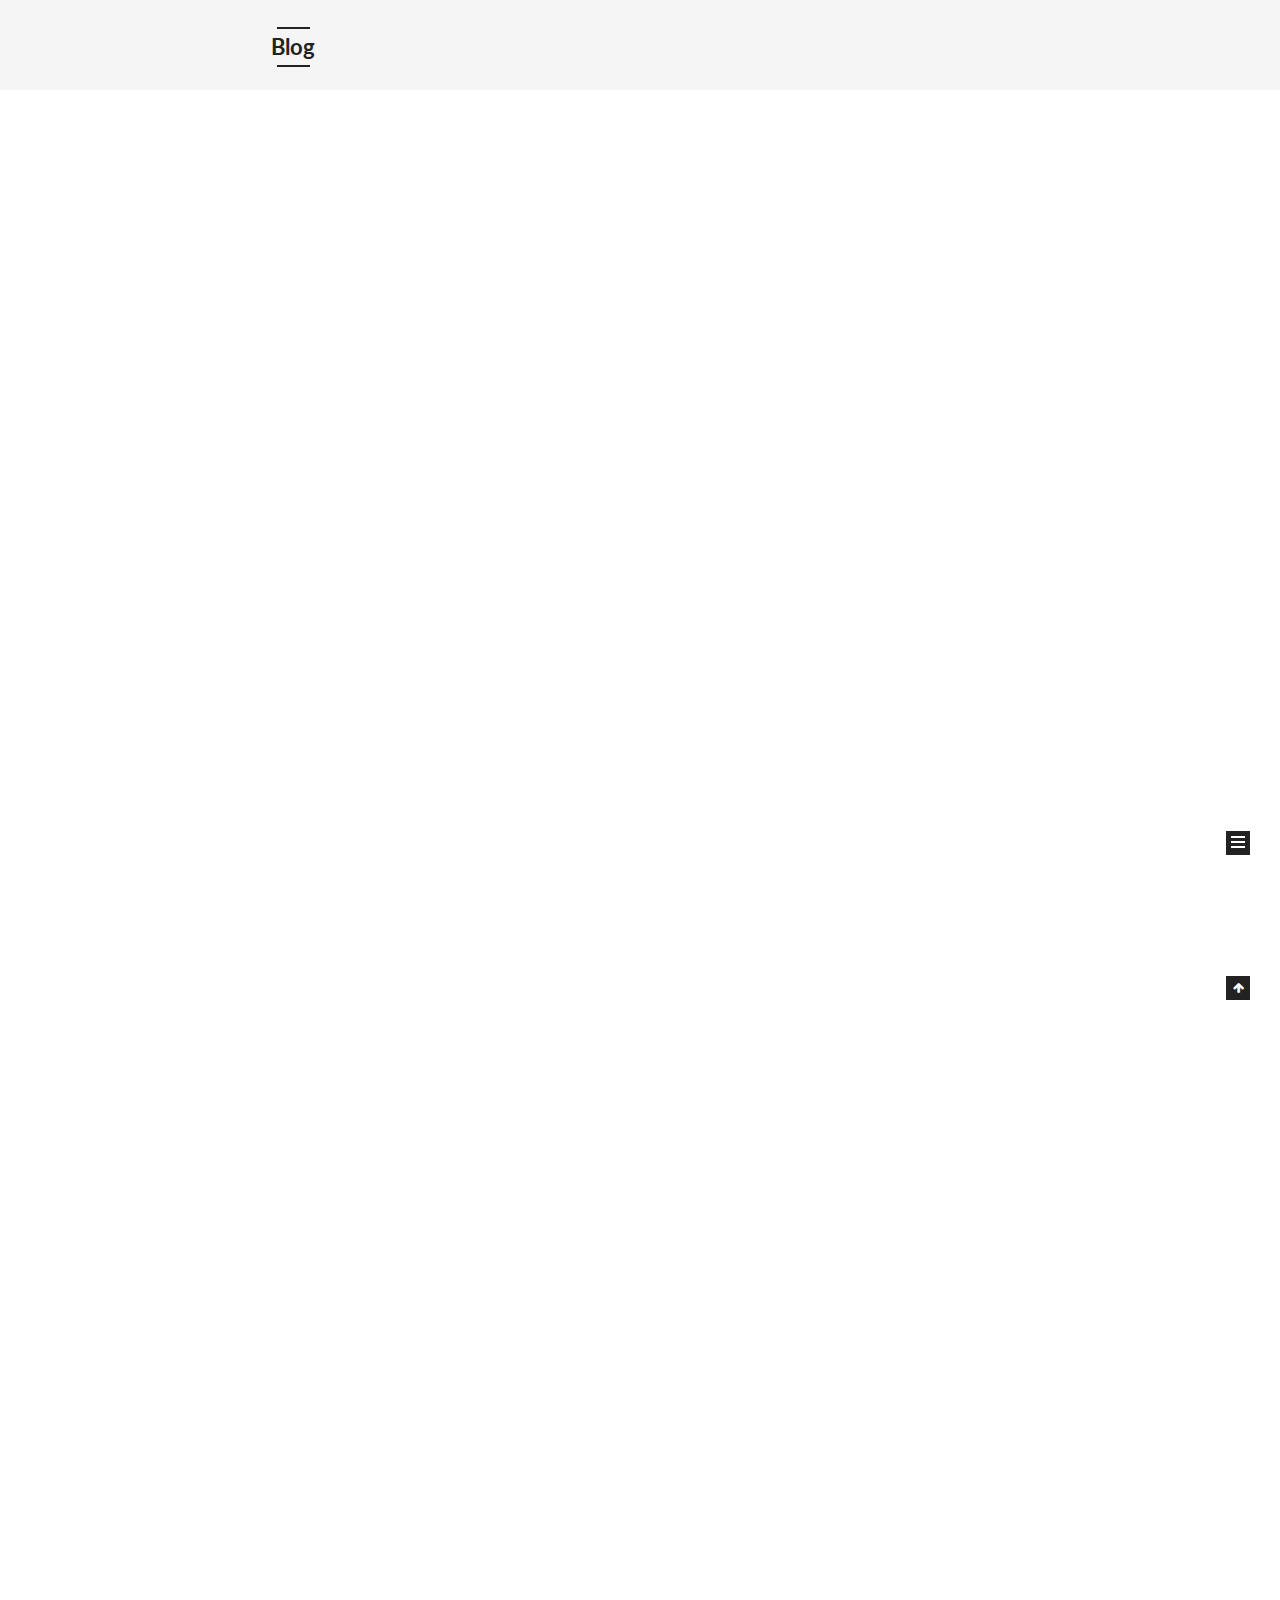
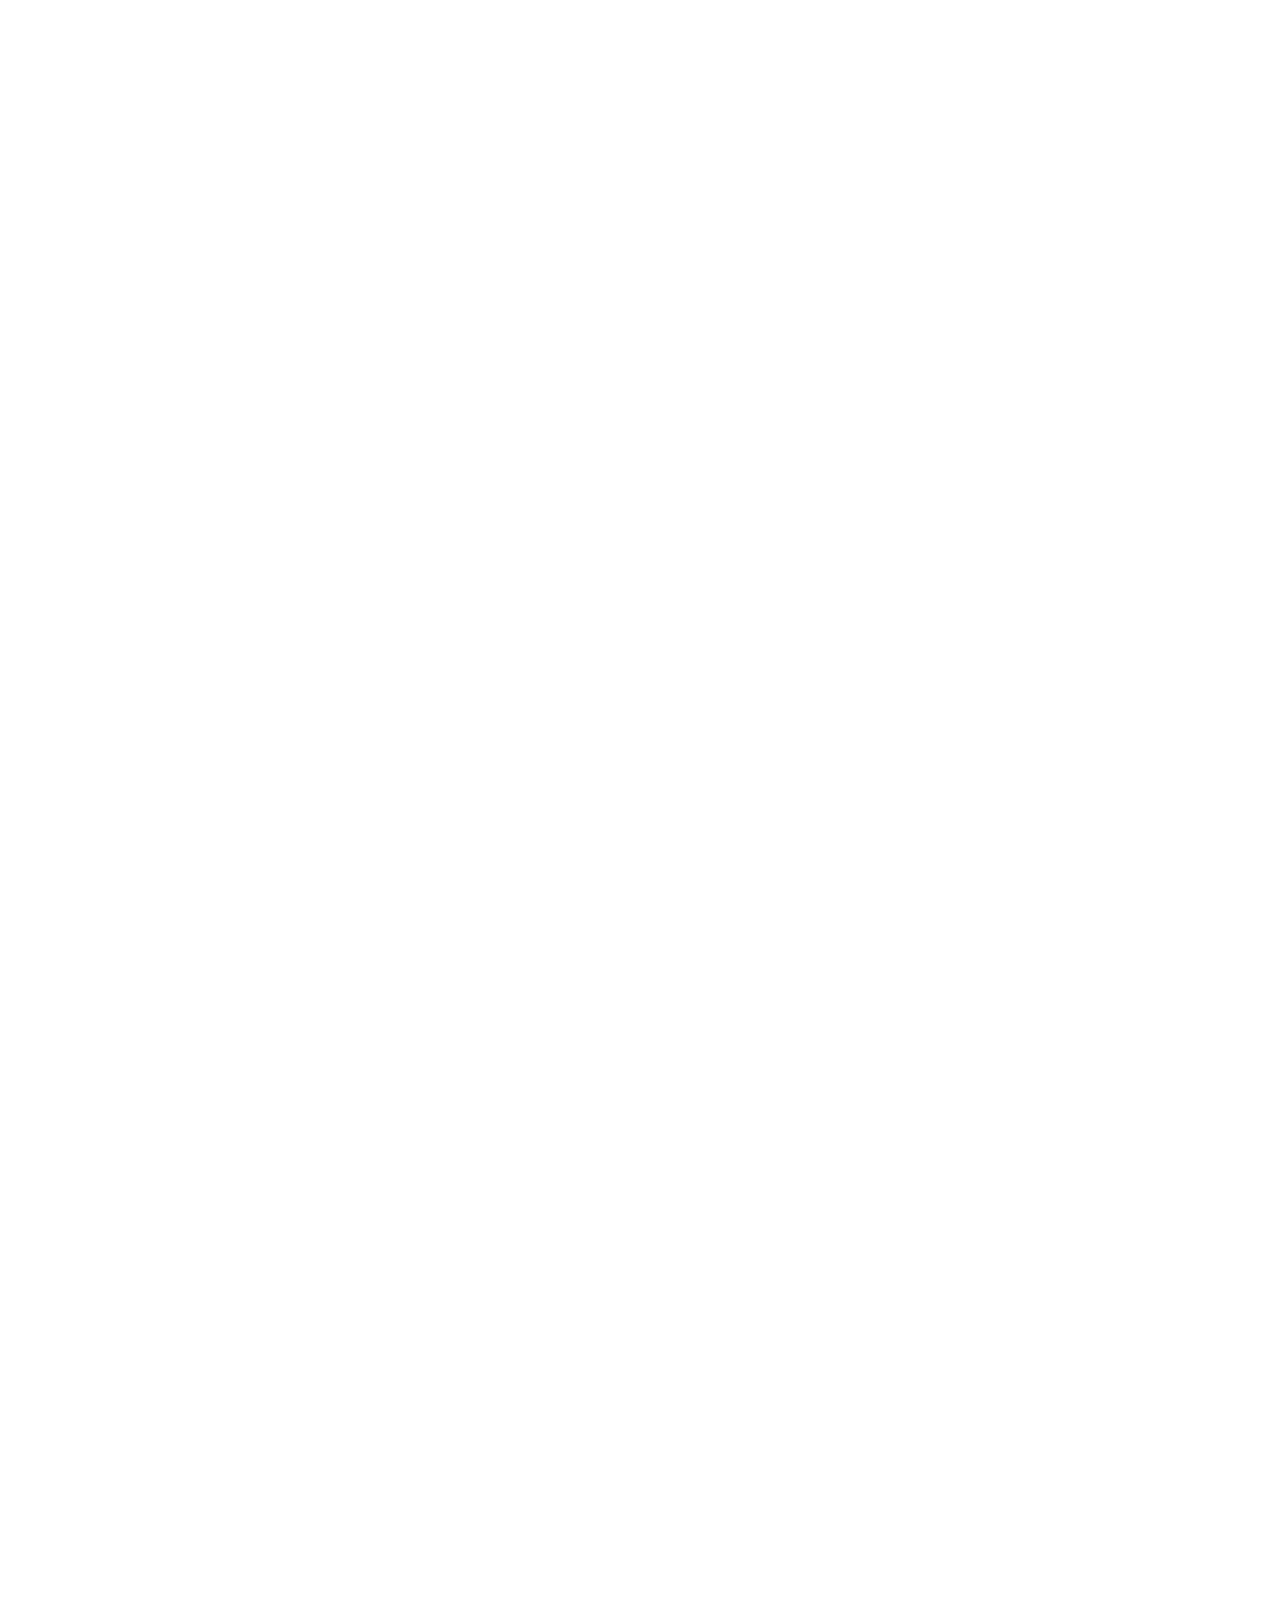
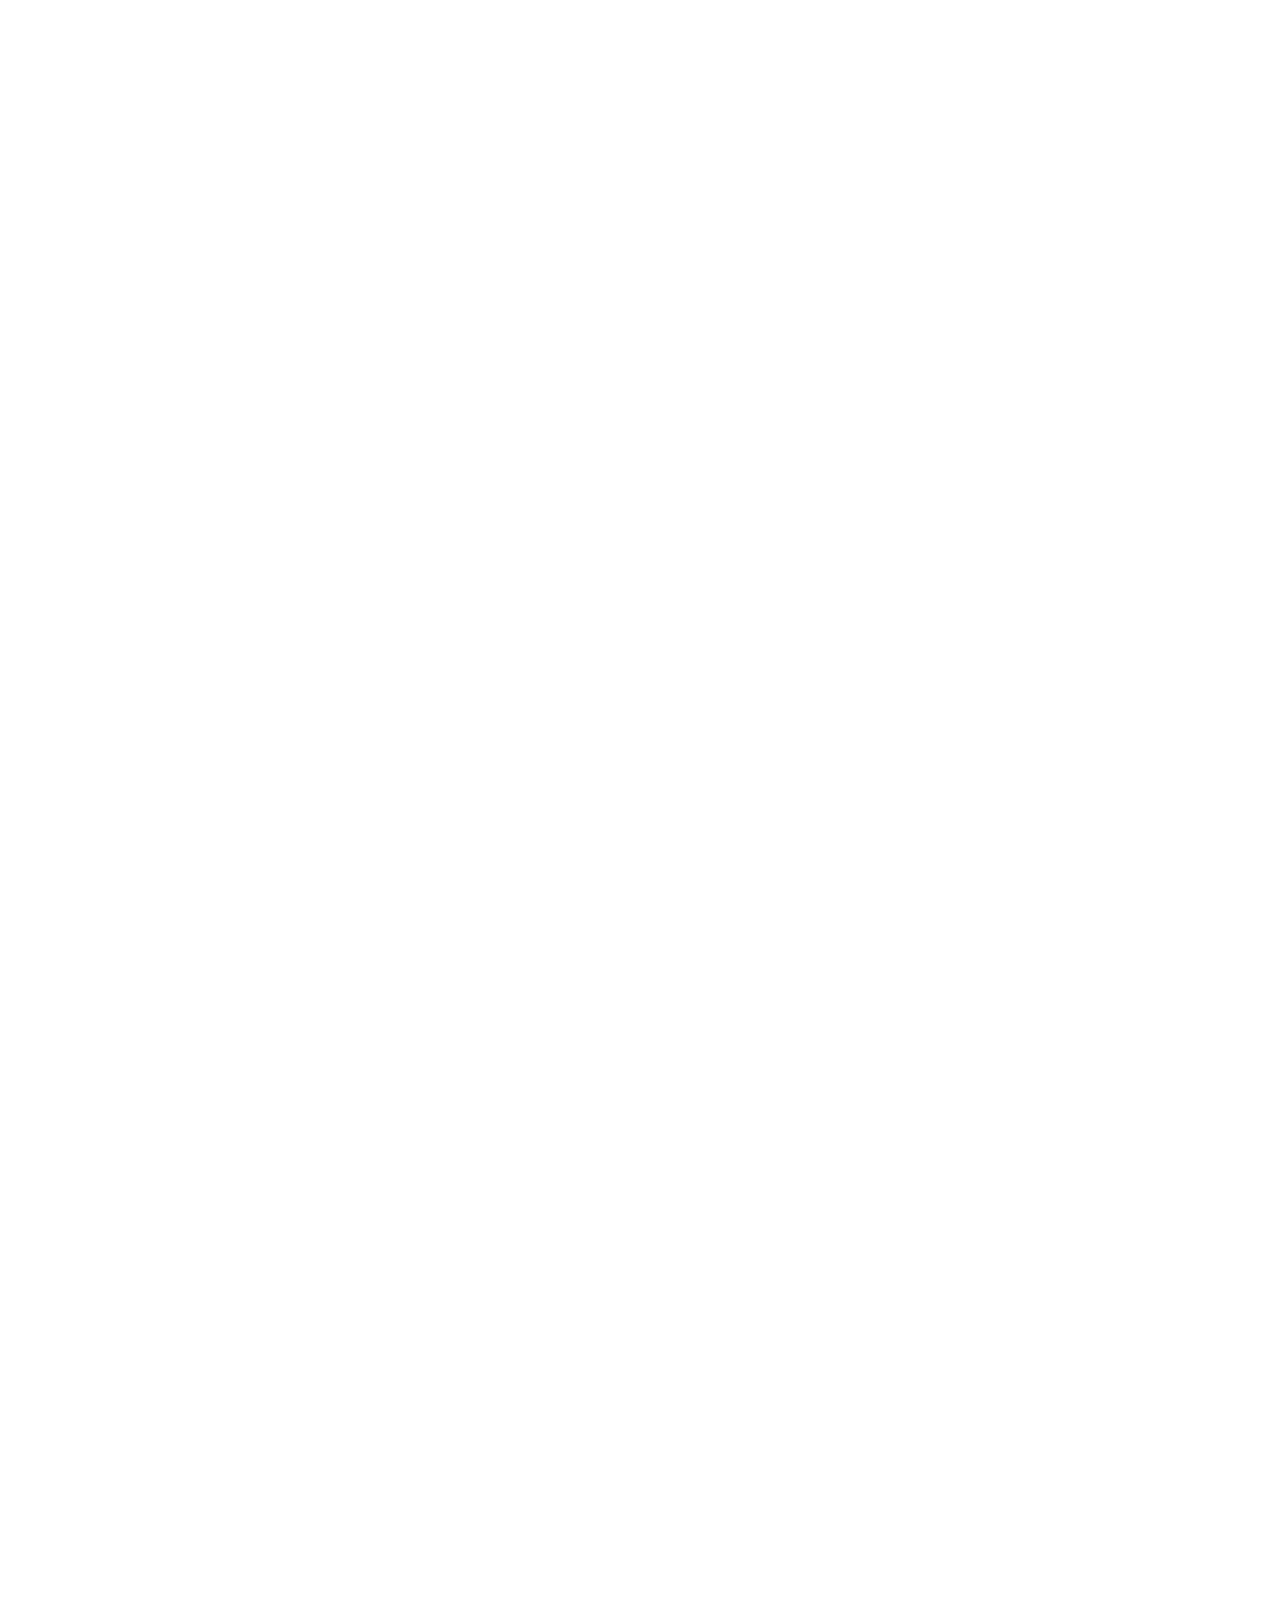
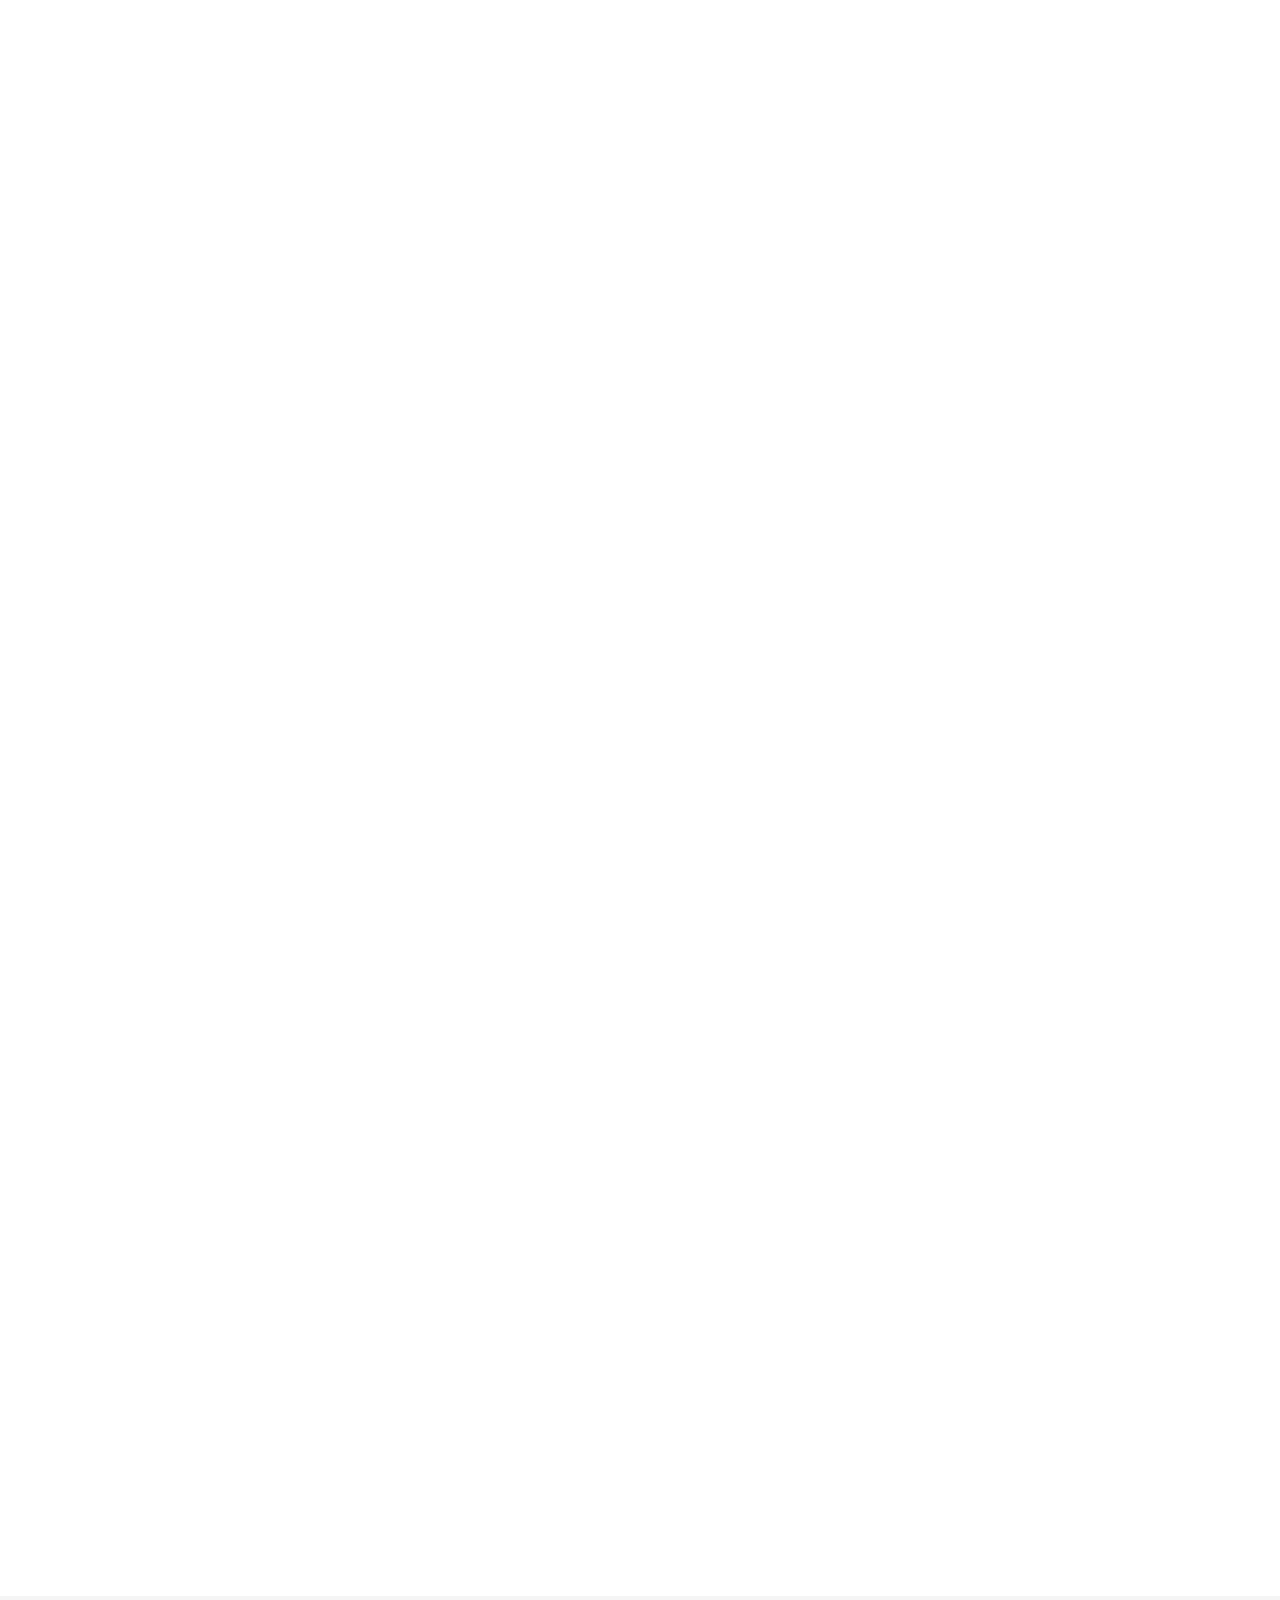
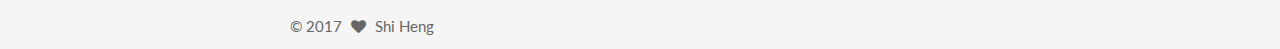
==== commit 4c4c4c87: "Site updated: 2017-07-18 14:17:36" ====
--- a/index.html
+++ b/index.html
@@ -236,7 +236,7 @@
   
 
   <article class="post post-type-normal " itemscope itemtype="http://schema.org/Article">
-    <link itemprop="mainEntityOfPage" href="http://yoursite.com/2017/07/18/hello-world/">
+    <link itemprop="mainEntityOfPage" href="http://yoursite.com/2017/07/18/iOS-图形探究-–-3-优化/">
 
     <span hidden itemprop="author" itemscope itemtype="http://schema.org/Person">
       <meta itemprop="name" content="Shi Heng">
@@ -255,7 +255,7 @@
         
           <h1 class="post-title" itemprop="name headline">
                 
-                <a class="post-title-link" href="/2017/07/18/hello-world/" itemprop="url">Hello World</a></h1>
+                <a class="post-title-link" href="/2017/07/18/iOS-图形探究-–-3-优化/" itemprop="url">iOS 图形探究 – 3.优化</a></h1>
         
 
         <div class="post-meta">
@@ -267,7 +267,7 @@
               
                 <span class="post-meta-item-text">发表于</span>
               
-              <time title="创建于" itemprop="dateCreated datePublished" datetime="2017-07-18T11:54:02+08:00">
+              <time title="创建于" itemprop="dateCreated datePublished" datetime="2017-07-18T14:13:51+08:00">
                 2017-07-18
               </time>
             
@@ -304,15 +304,83 @@
       
         
           
-            <p>Welcome to <a href="https://hexo.io/" target="_blank" rel="external">Hexo</a>! This is your very first post. Check <a href="https://hexo.io/docs/" target="_blank" rel="external">documentation</a> for more info. If you get any problems when using Hexo, you can find the answer in <a href="https://hexo.io/docs/troubleshooting.html" target="_blank" rel="external">troubleshooting</a> or you can ask me on <a href="https://github.com/hexojs/hexo/issues" target="_blank" rel="external">GitHub</a>.</p>
-<h2 id="Quick-Start"><a href="#Quick-Start" class="headerlink" title="Quick Start"></a>Quick Start</h2><h3 id="Create-a-new-post"><a href="#Create-a-new-post" class="headerlink" title="Create a new post"></a>Create a new post</h3><figure class="highlight bash"><table><tr><td class="gutter"><pre><div class="line">1</div></pre></td><td class="code"><pre><div class="line">$ hexo new <span class="string">"My New Post"</span></div></pre></td></tr></table></figure>
-<p>More info: <a href="https://hexo.io/docs/writing.html" target="_blank" rel="external">Writing</a></p>
-<h3 id="Run-server"><a href="#Run-server" class="headerlink" title="Run server"></a>Run server</h3><figure class="highlight bash"><table><tr><td class="gutter"><pre><div class="line">1</div></pre></td><td class="code"><pre><div class="line">$ hexo server</div></pre></td></tr></table></figure>
-<p>More info: <a href="https://hexo.io/docs/server.html" target="_blank" rel="external">Server</a></p>
-<h3 id="Generate-static-files"><a href="#Generate-static-files" class="headerlink" title="Generate static files"></a>Generate static files</h3><figure class="highlight bash"><table><tr><td class="gutter"><pre><div class="line">1</div></pre></td><td class="code"><pre><div class="line">$ hexo generate</div></pre></td></tr></table></figure>
-<p>More info: <a href="https://hexo.io/docs/generating.html" target="_blank" rel="external">Generating</a></p>
-<h3 id="Deploy-to-remote-sites"><a href="#Deploy-to-remote-sites" class="headerlink" title="Deploy to remote sites"></a>Deploy to remote sites</h3><figure class="highlight bash"><table><tr><td class="gutter"><pre><div class="line">1</div></pre></td><td class="code"><pre><div class="line">$ hexo deploy</div></pre></td></tr></table></figure>
-<p>More info: <a href="https://hexo.io/docs/deployment.html" target="_blank" rel="external">Deployment</a></p>
+            <blockquote>
+<p>很久没有更新博客了，因为一些个人事情耽误了很久，而且最近也准备换工作，忙得不可开交。这几天抽得空闲再续前言。</p>
+</blockquote>
+<h2 id="引言"><a href="#引言" class="headerlink" title="引言"></a>引言</h2><p>前面两篇博客已经简单得说明了基本成像原理和<code>Core Animation</code>工作机制。本文将据此分析具体卡顿的原因，如何避免这些问题造成的卡顿。这里只提供基本的解决思路，不涉及完整的代码实现。</p>
+<p>有一点需要补充说明的，第一篇中我们说了<em>帧缓存</em>这个概念，那么在iOS系统中使用的是双缓存还是三缓存呢？根据<a href="https://developer.apple.com/videos/play/wwdc2015-233/?time=740" target="_blank" rel="external">WWDC 2015’s session 233:Advanced Touch Input on iOS</a>中所说，iOS系统会根据渲染速度在这2种模式中自动切换。例如，当一帧时间内<code>Core Animation</code>和GPU可以完成一帧内容的渲染，那么此时就是双缓存模式。反之，系统会自动切换至三缓存模式，以此来保证画面的流畅度。</p>
+<h2 id="混合"><a href="#混合" class="headerlink" title="混合"></a>混合</h2><p>平时我们写代码的时候，往往会给不同的CALayer添加不同的颜色，不同的透明度，我们最后看到是所有这些层CALayer混合出的结果。</p>
+<p>那么在iOS中是如何进行混合的？前面我们说明了每个像素都包含了R（红）、G（绿）、B（蓝）和R（透明度），GPU要计算每个像素混合来的RGB值。那么如何计算这些颜色的混合值呢？假设在正常混合模式下，并且是<em>像素对齐</em>（后面将解释这个名词）的两个CALayer，混合计算公式如下：</p>
+<figure class="highlight plain"><table><tr><td class="gutter"><pre><div class="line">1</div></pre></td><td class="code"><pre><div class="line">R = S + D * ( 1 – Sa )</div></pre></td></tr></table></figure>
+<p>苹果的文档中有对每个参数的解释：</p>
+<pre><code>The blend mode constants introduced in OS X v10.5   represent the Porter-Duff blend modes. The symbols in the   equations for these blend modes are:
+
+    * R is the premultiplied result
+
+    * S is the source color, and includes alpha
+
+    * D is the destination color, and includes alpha
+
+    * Ra, Sa, and Da are the alpha components of R, S, and D
+</code></pre><p>R就是得到的结果色，S和D是包含透明度的源色和目标色，其实就是预先乘以透明度后的值。Sa就是源色的透明度。iOS为我们提供了多种的Blend mode：</p>
+<pre><code> /* Available in Mac OS X 10.5 &amp; later. R, S, and D are, respectively,
+   premultiplied result, source, and destination colors with alpha; Ra,
+   Sa, and Da are the alpha components of these colors.
+
+   The Porter-Duff &quot;source over&quot; mode is called `kCGBlendModeNormal&apos;:
+     R = S + D*(1 - Sa)
+
+   Note that the Porter-Duff &quot;XOR&quot; mode is only titularly related to the
+   classical bitmap XOR operation (which is unsupported by
+   CoreGraphics). */
+
+kCGBlendModeClear,                  /* R = 0 */
+kCGBlendModeCopy,                   /* R = S */
+kCGBlendModeSourceIn,               /* R = S*Da */
+kCGBlendModeSourceOut,              /* R = S*(1 - Da) */
+kCGBlendModeSourceAtop,             /* R = S*Da + D*(1 - Sa) */
+kCGBlendModeDestinationOver,        /* R = S*(1 - Da) + D */
+kCGBlendModeDestinationIn,          /* R = D*Sa */
+kCGBlendModeDestinationOut,         /* R = D*(1 - Sa) */
+kCGBlendModeDestinationAtop,        /* R = S*(1 - Da) + D*Sa */
+kCGBlendModeXOR,                    /* R = S*(1 - Da) + D*(1 - Sa) */
+kCGBlendModePlusDarker,             /* R = MAX(0, (1 - D) + (1 - S)) */
+kCGBlendModePlusLighter             /* R = MIN(1, S + D) */
+</code></pre><p>似乎计算也不是很复杂，但是这只是一个像素覆盖另一个像素简单的一步计算，而正常情况我们现实的界面会有非常多的层，每一层都会有百万计的像素，这都要GPU去计算，负担是很重的。</p>
+<h2 id="像素对齐"><a href="#像素对齐" class="headerlink" title="像素对齐"></a>像素对齐</h2><p>对齐？，感觉有点眼熟吧。学习操作系统的时候也有这么一个相似概率<em>字节对齐</em>，但是这两个是意思完全不同的概念。但是都是为了提高性能的，字节对齐是让一个数据在内存中的地址必须是一个整数的倍数，提高读取性能。</p>
+<p>像素对齐就是视图上所有像素和屏幕上的像素完美对齐。上面我们说混合的时候，假设的情况是多个layer是在每个像素都完全对齐的情况下来进行计算的，如果像素不对齐的情况下，GPU需要进行Anti－aliasing反抗锯齿计算，GPU的负担就会加重。像素对齐的情况下，我们只需要把所有layer上的单个像素进行混合计算即可。</p>
+<p>那么什么原因造成像素不对齐？主要有两点：</p>
+<ol>
+<li>图像的放大和缩小。</li>
+<li>边缘像素不对齐，即起始坐标不是整数。<br>这两点都有可能造成像素不对齐。如果想获得更好的图形性能，作为开发者要尽可能得避免这两种情况。</li>
+</ol>
+<h2 id="不透明"><a href="#不透明" class="headerlink" title="不透明"></a>不透明</h2><p>上面我们说过一个混合计算的公式：</p>
+<figure class="highlight plain"><table><tr><td class="gutter"><pre><div class="line">1</div></pre></td><td class="code"><pre><div class="line">R = S + D * ( 1 – Sa )</div></pre></td></tr></table></figure>
+<p>如果Sa值为1，也就是源色对应的像素不透明。那么得到<code>R = S</code>，这样就只需要拷贝最上层的layer，不需要再进行复杂的计算了。因为下面层的layer全部是可不见的，所以GPU无需进行混合计算了。如何让GPU知道这个图像是不透明的呢？如果使用的是CALayer，那么要把opaque属性设置成YES（默认是NO）。而若只用的是UIView，opaque默认属性是YES。当GPU知道是不透明的时候，只会做简单的拷贝工作，避免了复杂的计算，大大减轻了GPU的工作量。</p>
+<p>如果加载一个没有alpha通道的图片，opaque属性会自动设置为YES。但是如果是一个每个像素alpha值都为100%的图片，尽管此图不透明但是<code>Core Animation</code>依然会假定是否存在alpha值不为100%的像素。</p>
+<h2 id="解码"><a href="#解码" class="headerlink" title="解码"></a>解码</h2><p>上一篇文章我们有说到，一般在Core Animation准备阶段，会对图片进行解码操作，即把压缩的图像解码成位图数据。这是一个很消耗CPU的事情。系统是在图片将要渲染到屏幕之前再进行解码，而且默认是在主线程中进行的。所以我们可以将解码放在子线程中进行，下面简单列举一种解码方式：</p>
+<p>`<br>NSString <em>picPath = [[NSBundle mainBundle] pathForResource:@”tests” ofType:@”png”];<br>NSData </em>imageData = [NSData dataWithContentsOfFile:picPath];//读取未解码图片数据</p>
+<p>CGImageSourceRef imageSourceRef = CGImageSourceCreateWithData((__bridge CFTypeRef)imageData, NULL);<br>CGImageRef imageRef = CGImageSourceCreateImageAtIndex(imageSourceRef, 0, (CFDictionaryRef)@{(id)kCGImageSourceShouldCache:@(NO)});<br>CFRelease(imageSourceRef);<br>size_t width = CGImageGetWidth(imageRef);//获取图片宽度<br>size_t height = CGImageGetHeight(imageRef);//获取图片高度<br>CGColorSpaceRef colorSpace = CGImageGetColorSpace(imageRef);</p>
+<p>size_t bitsPerComponent = CGImageGetBitsPerComponent(imageRef);//每个颜色组件占的bit数<br>size_t bitsPerPixel = CGImageGetBitsPerPixel(imageRef);//每个像素占几bit<br>size_t bytesPerRow = CGImageGetBytesPerRow(imageRef);//位图数据每行占多少bit<br>CGBitmapInfo bitmapInfo = CGImageGetBitmapInfo(imageRef);</p>
+<p>CGDataProviderRef dataProvider = CGImageGetDataProvider(imageRef);<br>CFRelease(imageRef);<br>CFDataRef dataRef = CGDataProviderCopyData(dataProvider);//获得解码后数据<br>CGDataProviderRef newProvider = CGDataProviderCreateWithCFData(dataRef);<br>CFRelease(dataRef);</p>
+<p>CGImageRef newImageRef = CGImageCreate(width, height, bitsPerComponent, bitsPerPixel, bytesPerRow, colorSpace, bitmapInfo, newProvider, NULL, false, kCGRenderingIntentDefault);<br>CFRelease(newProvider);</p>
+<p>UIImage *image = [UIImage imageWithCGImage:newImageRef scale:2.0 orientation:UIImageOrientationUp];<br>CFRelease(newImageRef);<br><figure class="highlight plain"><table><tr><td class="gutter"><pre><div class="line">1</div><div class="line">2</div><div class="line">3</div><div class="line">4</div><div class="line">5</div><div class="line">6</div><div class="line">7</div><div class="line">8</div><div class="line">9</div><div class="line">10</div><div class="line">11</div><div class="line">12</div><div class="line">13</div><div class="line">14</div><div class="line">15</div><div class="line">16</div><div class="line">17</div><div class="line">18</div><div class="line">19</div><div class="line">20</div><div class="line">21</div><div class="line">22</div><div class="line">23</div><div class="line">24</div><div class="line">25</div></pre></td><td class="code"><pre><div class="line">另外，在iOS7之后苹果提供了一个属性`kCGImageSourceShouldCacheImmediately`，在`CGImageSourceCreateImageAtIndex`方法中，设置`kCGImageSourceShouldCacheImmediately`为`kCFBooleanTrue`的话可以立刻开始解压缩，默认为`kCFBooleanFalse`。当然也像AFNetworking 中使用`void CGContextDrawImage(CGContextRef __nullable c, CGRect rect, CGImageRef __nullable image)`方法也可以实现解码，具体实现不在此赘述。</div><div class="line"></div><div class="line">## 字节对齐</div><div class="line">我们前面说像素对齐时，简单介绍了字节对齐。那么到底什么是字节对齐？为什么要字节对齐？和我们优化图形性能有什么关系呢？下面我们将具体来一一说明。</div><div class="line"></div><div class="line">字节对齐是对基本数据类型的地址做了一些限制，即某种数据类型对象的地址必须是其值的整数倍。例如，处理器从内存中读取一个8个字节的数据，那么数据地址必须是8的整数倍。</div><div class="line"></div><div class="line">对齐是为了提高读取的性能。因为处理器读取内存中的数据不是一个一个字节读取的，而是一块一块读取的一般叫做`cache lines`。如果一个不对齐的数据放在了2个数据块中，那么处理器可能要执行两次内存访问。当这种不对齐的数据非常多的时候，就会影响到读取性能了。这样可能会牺牲一些储存空间，但是对提升了内存的性能，对现代计算机来说是更好的选择。</div><div class="line"></div><div class="line">在iOS中，如果这个图像的数据没有字节对齐，那么Core Animation会自动拷贝一份数据做对齐处理。这里我们可以提前做好字节对齐。在方法`CGBitmapContextCreate(void * __nullable data, size_t width, size_t height, size_t bitsPerComponent, size_t bytesPerRow, CGColorSpaceRef __nullable space, uint32_t bitmapInfo)`中，有一个参数bytesPerRow,意思是指定要使用的位图每行内存的字节数，ARMv7架构的处理器的cache lines是32byte，A9处理器的是64byte，这里我们要使bytesPerRow为64的整数倍。具体可以参考官方文档[Quartz 2D Programming Guide][2]和[WWDC 2012 Session 238 &quot;iOS App Performance: Graphics and Animations&quot;][3]。字节对齐，在一般情况下，感觉对性能的影响很小，没必要的情况不要过早优化。</div><div class="line"></div><div class="line">## 离屏渲染</div><div class="line">离屏渲染（Off-Screen Rendering）是指GPU在当前屏幕缓冲区以外新开辟一个缓冲区进行渲染操作。离屏渲染是很消耗性能的，因为首先要创建屏幕外缓冲区，还要进行两次上下文环境切换。先切换到屏幕外环境，离屏渲染完成后再切换到当前屏幕，上下文的切换是很高昂的消耗。产生离屏渲染的原因就是这些图层不能直接绘制在屏幕上，必须进行预合成。</div><div class="line"></div><div class="line">产生离屏渲染的情况大概有几种：</div><div class="line">1.`cornerRadius`和`masksToBounds`（UIView中是`clipToBounds`）一起使用的时候，单独使用不会触发离屏渲染。`cornerRadius`只对背景色起作用,所以有contents的图层需要对其进行裁剪。</div><div class="line">2.为图层设置mask（遮罩）。</div><div class="line">3.layer的`allowsGroupOpacity`属性为YES且`opacity`小于1.0，GroupOpacity是指子图层的透明度值不能大于父图层的。</div><div class="line">4.设置了shadow（阴影）。</div><div class="line"></div><div class="line">上面这几种情况都是GPU的离屏渲染，还有一种特殊的CPU离屏渲染。只要实现Core Graphics绘制API会产生CPU的离屏渲染。因为它也不是直接绘制到屏幕上的，而且先创建屏幕外的缓存。</div><div class="line"></div><div class="line">我们如何解决这几个产生离屏渲染的问题呢?首先，GroupOpacity对性能几乎没有影响，在此就不多说了。圆角是一个无法避免的，网上有很多例子是用Core Graphics绘制来代替系统圆角的，但是Core Graphics是一种软件绘制，利用的是CPU，性能上要差上不少。当然在CPU利用率不是很高的界面是个不错的选择，但是有时候某个界面可能需要CPU去做其他消耗很大的事情，如网络请求。这个时候时候在用Core Graphics绘制大量的圆角图形就有可能出现掉帧。这种情况怎么办呢？最好的就是设计师直接提供圆角图像。还有一种折中的方法就是在混合图层，在原图层上覆盖一个你要的圆角形状的图层，中间需要显示的部分是透明的，覆盖的部分和周围背景一致。</div><div class="line"></div><div class="line">对于shadow，如果图层是个简单的几何图形或者圆角图形，我们可以通过设置`shadowPath`来优化性能，能大幅提高性能。示例如下：</div></pre></td></tr></table></figure></p>
+<p>imageView.layer.shadowColor = [UIColor grayColor].CGColor;<br>imageView.layer.shadowOpacity = 1.0;<br>imageView.layer.shadowRadius = 2.0;<br>UIBezierPath *path = [UIBezierPath bezierPathWithRect:imageView.frame];<br>imageView.layer.shadowPath = path.CGPath;<br><code>``
+我们还可以通过设置</code>shouldRasterize`属性值为YES来强制开启离屏渲染。其实就是光栅化（Rasterization）。既然离屏渲染这么不好，为什么我们还要强制开启呢？当一个图像混合了多个图层，每次移动时，每一帧都要重新合成这些图层，十分消耗性能。当我们开启光栅化后，会在首次产生一个位图缓存，当再次使用时候就会复用这个缓存。但是如果图层发生改变的时候就会重新产生位图缓存。所以这个功能一般不能用于UITableViewCell中，cell的复用反而降低了性能。最好用于图层较多的静态内容的图形。而且产生的位图缓存的大小是有限制的，一般是2.5个屏幕尺寸。在100ms之内不使用这个缓存，缓存也会被删除。所以我们要根据使用场景而定。</p>
+<h2 id="Instruments"><a href="#Instruments" class="headerlink" title="Instruments"></a>Instruments</h2><p>上面我们说了这么多性能相关的因素，那么我们怎么进行性能的测试，怎么知道哪些因素影响了图形性能？苹果很人性得为我们提供了一个测试工具Instruments。可以在Xcode->Open Develeper Tools->Instruments中找到，如下图：<br><img src="http://obzbp948j.bkt.clouddn.com/2016090229668QQ20160902-1@2x.png" alt="Instruments.png-c"><br>我们看到这里面有很多的测试工具，像大家可能常用的检测内存泄漏的Leaks，在这里我们就讨论下Core Animation这个工具的使用。</p>
+<p>Core Animation工具用来监测Core Animation性能。提供可见的FPS值。并且提供几个选项来测量渲染性能，如下图：<br><img src="http://obzbp948j.bkt.clouddn.com/2016090287177QQ20160902-2@2x.png" alt="Core Animation.png-c"><br>下面我们来说明每个选项的能：<br><strong>Color Blended Layers</strong>：这个选项如果勾选，你能看到哪个layer是透明的，GPU正在做混合计算。显示红色的就是透明的，绿色就是不透明的。</p>
+<p><strong>Color Hits Green and Misses Red</strong>：如果勾选这个选项，且当我们代码中有设置shouldRasterize为YES，那么红色代表没有复用离屏渲染的缓存，绿色则表示复用了缓存。我们当然希望能够复用。</p>
+<p><strong>Color Copied Images</strong>：按照官方的说法，当图片的颜色格式GPU不支持的时候，Core Animation会<br>拷贝一份数据让CPU进行转化。例如从网络上下载了TIFF格式的图片，则需要CPU进行转化，这个区域会显示成蓝色。还有一种情况会触发Core Animation的copy方法，就是字节不对齐的时候。如下图：</p>
+<p><img src="http://obzbp948j.bkt.clouddn.com/2016090212960QQ20160902-3@2x.png" alt="2016090212960QQ20160902-3@2x.png-c"><br>但是我发现即使触发了Copy方法也不会显示蓝色，不知道是不是一个BUG。</p>
+<p><strong>Color Immediately</strong>：默认情况下Core Animation工具以每毫秒10次的频率更新图层调试颜色，如果勾选这个选项则移除10ms的延迟。对某些情况需要这样，但是有可能影响正常帧数的测试。</p>
+<p><strong>Color Misaligned Images</strong>：勾选此项，如果图片需要缩放则标记为黄色，如果没有像素对齐则标记为紫色。像素对齐我们已经在上面有所介绍。</p>
+<p><strong>Color Offscreen-Rendered Yellow</strong>：用来检测离屏渲染的，如果显示黄色，表示有离屏渲染。当然还要结合<code>Color Hits Green and Misses Red</code>来看，是否复用了缓存。</p>
+<p><strong>Color OpenGL Fast Path Blue</strong>：这个选项对那些使用OpenGL的图层才有用，像是GLKView或者 CAEAGLLayer，如果不显示蓝色则表示使用了CPU渲染，绘制在了屏幕外，显示蓝色表示正常。</p>
+<p><strong>Flash Updated Regions</strong>：当对图层重绘的时候回显示黄色，如果频繁发生则会影响性能。可以用增加缓存来增强性能。官方文档<a href="https://developer.apple.com/library/ios/documentation/2DDrawing/Conceptual/DrawingPrintingiOS/DrawingTips/DrawingTips.html" target="_blank" rel="external">Improving Drawing Performance</a>有所说明。</p>
+<h2 id="总结"><a href="#总结" class="headerlink" title="总结"></a>总结</h2><p>结合前面两章内容，我们发现，一个简单的图片显示在屏幕上，要经过很多步骤，并且有许多硬件的参与。最主要的就是CPU和GPU，协调他们之间的工作是高性能得关键。</p>
+<p>因为图形的性能和两者都有关系，CPU主要负责软解码、I/O相关、布局的计算等工作，如果使用Core Graphics绘图API那么也会用到CPU。GPU的主要责任就是合成渲染。为了能够得到最好的性能，我们就要找出是哪个限制了性能，CPU过度利用还是GPU负担太大。通过苹果给出的Instruments里面的测试工具，我们在真机上一次次的测试，才能正确的判断出无法保证画面60FPS的原因。必须平衡两者，才能达到最好的性能。</p>
+<p>下面我们总结几个优化点：<br>1.尽量使用iOS优化处理的图片格式，减少CPU软解码的负担。<br>2.能不透明的不要使用透明度，减少混合计算。<br>3.不要让图层过于复杂，不然增加了处理图层，打包传送到渲染服务的工作量，GPU渲染负担也会增大。<br>4.最好不要使用离屏渲染，必须使用的话最好能够复用缓存，离屏渲染对性能影响是最大的。<br>5.布局不要过于复杂，如果必须要复杂的布局，可以提前缓存布局数据。<br>6.不要滥用多线程，因为创建和销毁线程不仅增加CPU任务量，而且会消耗内存。</p>
+<p>最后需要说明的就是不要过早和过度得优化，过犹不及。过早优化得不偿失，反而耗时耗力。过度优化有时候适得其反。</p>
 
           
         
--- a/css/main.css
+++ b/css/main.css
@@ -1677,7 +1677,7 @@
   width: 4px;
   height: 4px;
   border-radius: 50%;
-  background: #ff57c3;
+  background: #473803;
 }
 .links-of-blogroll {
   font-size: 13px;
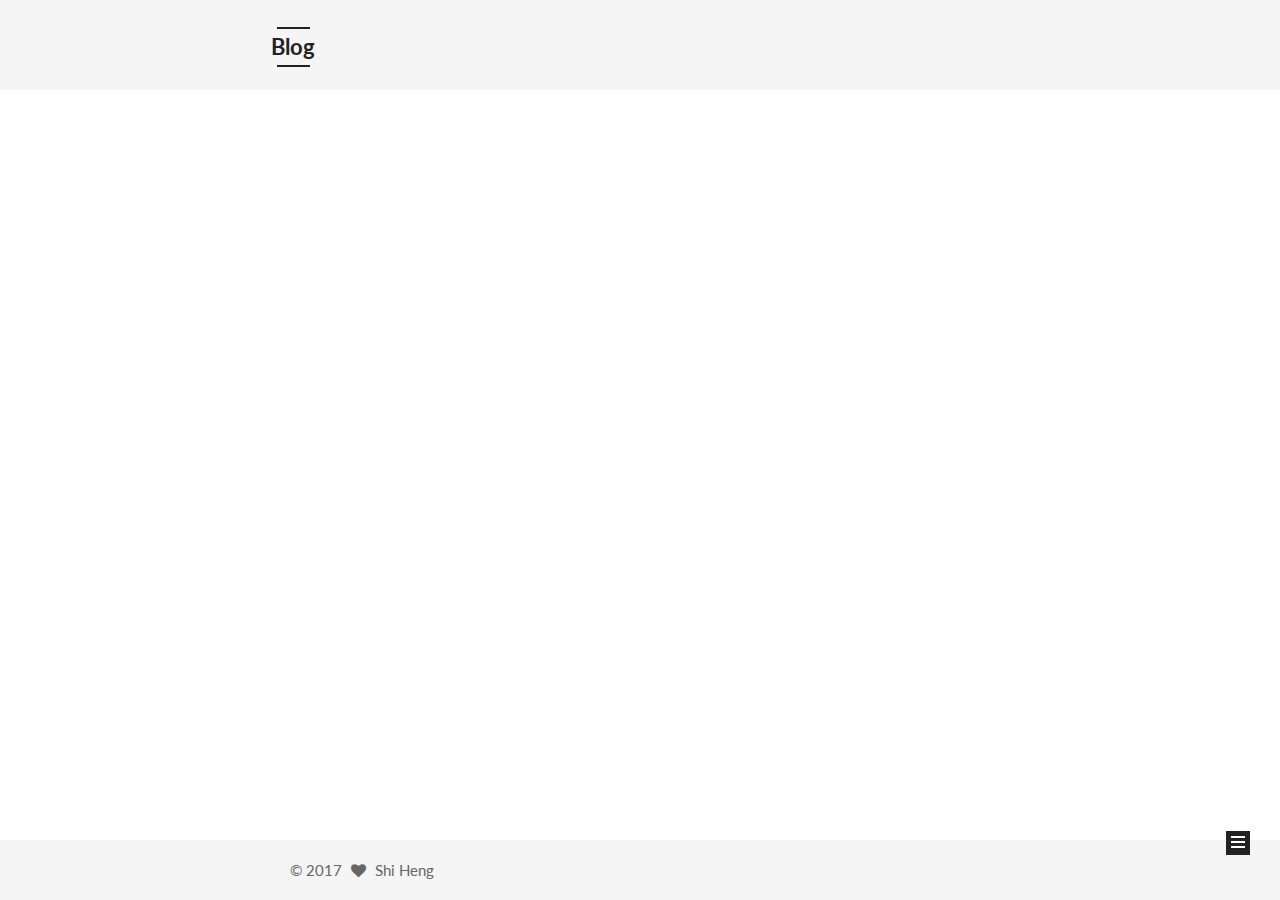
==== commit 227c0379: "Site updated: 2017-07-18 14:28:50" ====
--- a/index.html
+++ b/index.html
@@ -304,85 +304,19 @@
       
         
           
-            <blockquote>
-<p>很久没有更新博客了，因为一些个人事情耽误了很久，而且最近也准备换工作，忙得不可开交。这几天抽得空闲再续前言。</p>
-</blockquote>
-<h2 id="引言"><a href="#引言" class="headerlink" title="引言"></a>引言</h2><p>前面两篇博客已经简单得说明了基本成像原理和<code>Core Animation</code>工作机制。本文将据此分析具体卡顿的原因，如何避免这些问题造成的卡顿。这里只提供基本的解决思路，不涉及完整的代码实现。</p>
-<p>有一点需要补充说明的，第一篇中我们说了<em>帧缓存</em>这个概念，那么在iOS系统中使用的是双缓存还是三缓存呢？根据<a href="https://developer.apple.com/videos/play/wwdc2015-233/?time=740" target="_blank" rel="external">WWDC 2015’s session 233:Advanced Touch Input on iOS</a>中所说，iOS系统会根据渲染速度在这2种模式中自动切换。例如，当一帧时间内<code>Core Animation</code>和GPU可以完成一帧内容的渲染，那么此时就是双缓存模式。反之，系统会自动切换至三缓存模式，以此来保证画面的流畅度。</p>
-<h2 id="混合"><a href="#混合" class="headerlink" title="混合"></a>混合</h2><p>平时我们写代码的时候，往往会给不同的CALayer添加不同的颜色，不同的透明度，我们最后看到是所有这些层CALayer混合出的结果。</p>
-<p>那么在iOS中是如何进行混合的？前面我们说明了每个像素都包含了R（红）、G（绿）、B（蓝）和R（透明度），GPU要计算每个像素混合来的RGB值。那么如何计算这些颜色的混合值呢？假设在正常混合模式下，并且是<em>像素对齐</em>（后面将解释这个名词）的两个CALayer，混合计算公式如下：</p>
-<figure class="highlight plain"><table><tr><td class="gutter"><pre><div class="line">1</div></pre></td><td class="code"><pre><div class="line">R = S + D * ( 1 – Sa )</div></pre></td></tr></table></figure>
-<p>苹果的文档中有对每个参数的解释：</p>
-<pre><code>The blend mode constants introduced in OS X v10.5   represent the Porter-Duff blend modes. The symbols in the   equations for these blend modes are:
-
-    * R is the premultiplied result
-
-    * S is the source color, and includes alpha
-
-    * D is the destination color, and includes alpha
-
-    * Ra, Sa, and Da are the alpha components of R, S, and D
-</code></pre><p>R就是得到的结果色，S和D是包含透明度的源色和目标色，其实就是预先乘以透明度后的值。Sa就是源色的透明度。iOS为我们提供了多种的Blend mode：</p>
-<pre><code> /* Available in Mac OS X 10.5 &amp; later. R, S, and D are, respectively,
-   premultiplied result, source, and destination colors with alpha; Ra,
-   Sa, and Da are the alpha components of these colors.
-
-   The Porter-Duff &quot;source over&quot; mode is called `kCGBlendModeNormal&apos;:
-     R = S + D*(1 - Sa)
-
-   Note that the Porter-Duff &quot;XOR&quot; mode is only titularly related to the
-   classical bitmap XOR operation (which is unsupported by
-   CoreGraphics). */
-
-kCGBlendModeClear,                  /* R = 0 */
-kCGBlendModeCopy,                   /* R = S */
-kCGBlendModeSourceIn,               /* R = S*Da */
-kCGBlendModeSourceOut,              /* R = S*(1 - Da) */
-kCGBlendModeSourceAtop,             /* R = S*Da + D*(1 - Sa) */
-kCGBlendModeDestinationOver,        /* R = S*(1 - Da) + D */
-kCGBlendModeDestinationIn,          /* R = D*Sa */
-kCGBlendModeDestinationOut,         /* R = D*(1 - Sa) */
-kCGBlendModeDestinationAtop,        /* R = S*(1 - Da) + D*Sa */
-kCGBlendModeXOR,                    /* R = S*(1 - Da) + D*(1 - Sa) */
-kCGBlendModePlusDarker,             /* R = MAX(0, (1 - D) + (1 - S)) */
-kCGBlendModePlusLighter             /* R = MIN(1, S + D) */
-</code></pre><p>似乎计算也不是很复杂，但是这只是一个像素覆盖另一个像素简单的一步计算，而正常情况我们现实的界面会有非常多的层，每一层都会有百万计的像素，这都要GPU去计算，负担是很重的。</p>
-<h2 id="像素对齐"><a href="#像素对齐" class="headerlink" title="像素对齐"></a>像素对齐</h2><p>对齐？，感觉有点眼熟吧。学习操作系统的时候也有这么一个相似概率<em>字节对齐</em>，但是这两个是意思完全不同的概念。但是都是为了提高性能的，字节对齐是让一个数据在内存中的地址必须是一个整数的倍数，提高读取性能。</p>
-<p>像素对齐就是视图上所有像素和屏幕上的像素完美对齐。上面我们说混合的时候，假设的情况是多个layer是在每个像素都完全对齐的情况下来进行计算的，如果像素不对齐的情况下，GPU需要进行Anti－aliasing反抗锯齿计算，GPU的负担就会加重。像素对齐的情况下，我们只需要把所有layer上的单个像素进行混合计算即可。</p>
-<p>那么什么原因造成像素不对齐？主要有两点：</p>
-<ol>
-<li>图像的放大和缩小。</li>
-<li>边缘像素不对齐，即起始坐标不是整数。<br>这两点都有可能造成像素不对齐。如果想获得更好的图形性能，作为开发者要尽可能得避免这两种情况。</li>
-</ol>
-<h2 id="不透明"><a href="#不透明" class="headerlink" title="不透明"></a>不透明</h2><p>上面我们说过一个混合计算的公式：</p>
-<figure class="highlight plain"><table><tr><td class="gutter"><pre><div class="line">1</div></pre></td><td class="code"><pre><div class="line">R = S + D * ( 1 – Sa )</div></pre></td></tr></table></figure>
-<p>如果Sa值为1，也就是源色对应的像素不透明。那么得到<code>R = S</code>，这样就只需要拷贝最上层的layer，不需要再进行复杂的计算了。因为下面层的layer全部是可不见的，所以GPU无需进行混合计算了。如何让GPU知道这个图像是不透明的呢？如果使用的是CALayer，那么要把opaque属性设置成YES（默认是NO）。而若只用的是UIView，opaque默认属性是YES。当GPU知道是不透明的时候，只会做简单的拷贝工作，避免了复杂的计算，大大减轻了GPU的工作量。</p>
-<p>如果加载一个没有alpha通道的图片，opaque属性会自动设置为YES。但是如果是一个每个像素alpha值都为100%的图片，尽管此图不透明但是<code>Core Animation</code>依然会假定是否存在alpha值不为100%的像素。</p>
-<h2 id="解码"><a href="#解码" class="headerlink" title="解码"></a>解码</h2><p>上一篇文章我们有说到，一般在Core Animation准备阶段，会对图片进行解码操作，即把压缩的图像解码成位图数据。这是一个很消耗CPU的事情。系统是在图片将要渲染到屏幕之前再进行解码，而且默认是在主线程中进行的。所以我们可以将解码放在子线程中进行，下面简单列举一种解码方式：</p>
-<p>`<br>NSString <em>picPath = [[NSBundle mainBundle] pathForResource:@”tests” ofType:@”png”];<br>NSData </em>imageData = [NSData dataWithContentsOfFile:picPath];//读取未解码图片数据</p>
-<p>CGImageSourceRef imageSourceRef = CGImageSourceCreateWithData((__bridge CFTypeRef)imageData, NULL);<br>CGImageRef imageRef = CGImageSourceCreateImageAtIndex(imageSourceRef, 0, (CFDictionaryRef)@{(id)kCGImageSourceShouldCache:@(NO)});<br>CFRelease(imageSourceRef);<br>size_t width = CGImageGetWidth(imageRef);//获取图片宽度<br>size_t height = CGImageGetHeight(imageRef);//获取图片高度<br>CGColorSpaceRef colorSpace = CGImageGetColorSpace(imageRef);</p>
-<p>size_t bitsPerComponent = CGImageGetBitsPerComponent(imageRef);//每个颜色组件占的bit数<br>size_t bitsPerPixel = CGImageGetBitsPerPixel(imageRef);//每个像素占几bit<br>size_t bytesPerRow = CGImageGetBytesPerRow(imageRef);//位图数据每行占多少bit<br>CGBitmapInfo bitmapInfo = CGImageGetBitmapInfo(imageRef);</p>
-<p>CGDataProviderRef dataProvider = CGImageGetDataProvider(imageRef);<br>CFRelease(imageRef);<br>CFDataRef dataRef = CGDataProviderCopyData(dataProvider);//获得解码后数据<br>CGDataProviderRef newProvider = CGDataProviderCreateWithCFData(dataRef);<br>CFRelease(dataRef);</p>
-<p>CGImageRef newImageRef = CGImageCreate(width, height, bitsPerComponent, bitsPerPixel, bytesPerRow, colorSpace, bitmapInfo, newProvider, NULL, false, kCGRenderingIntentDefault);<br>CFRelease(newProvider);</p>
-<p>UIImage *image = [UIImage imageWithCGImage:newImageRef scale:2.0 orientation:UIImageOrientationUp];<br>CFRelease(newImageRef);<br><figure class="highlight plain"><table><tr><td class="gutter"><pre><div class="line">1</div><div class="line">2</div><div class="line">3</div><div class="line">4</div><div class="line">5</div><div class="line">6</div><div class="line">7</div><div class="line">8</div><div class="line">9</div><div class="line">10</div><div class="line">11</div><div class="line">12</div><div class="line">13</div><div class="line">14</div><div class="line">15</div><div class="line">16</div><div class="line">17</div><div class="line">18</div><div class="line">19</div><div class="line">20</div><div class="line">21</div><div class="line">22</div><div class="line">23</div><div class="line">24</div><div class="line">25</div></pre></td><td class="code"><pre><div class="line">另外，在iOS7之后苹果提供了一个属性`kCGImageSourceShouldCacheImmediately`，在`CGImageSourceCreateImageAtIndex`方法中，设置`kCGImageSourceShouldCacheImmediately`为`kCFBooleanTrue`的话可以立刻开始解压缩，默认为`kCFBooleanFalse`。当然也像AFNetworking 中使用`void CGContextDrawImage(CGContextRef __nullable c, CGRect rect, CGImageRef __nullable image)`方法也可以实现解码，具体实现不在此赘述。</div><div class="line"></div><div class="line">## 字节对齐</div><div class="line">我们前面说像素对齐时，简单介绍了字节对齐。那么到底什么是字节对齐？为什么要字节对齐？和我们优化图形性能有什么关系呢？下面我们将具体来一一说明。</div><div class="line"></div><div class="line">字节对齐是对基本数据类型的地址做了一些限制，即某种数据类型对象的地址必须是其值的整数倍。例如，处理器从内存中读取一个8个字节的数据，那么数据地址必须是8的整数倍。</div><div class="line"></div><div class="line">对齐是为了提高读取的性能。因为处理器读取内存中的数据不是一个一个字节读取的，而是一块一块读取的一般叫做`cache lines`。如果一个不对齐的数据放在了2个数据块中，那么处理器可能要执行两次内存访问。当这种不对齐的数据非常多的时候，就会影响到读取性能了。这样可能会牺牲一些储存空间，但是对提升了内存的性能，对现代计算机来说是更好的选择。</div><div class="line"></div><div class="line">在iOS中，如果这个图像的数据没有字节对齐，那么Core Animation会自动拷贝一份数据做对齐处理。这里我们可以提前做好字节对齐。在方法`CGBitmapContextCreate(void * __nullable data, size_t width, size_t height, size_t bitsPerComponent, size_t bytesPerRow, CGColorSpaceRef __nullable space, uint32_t bitmapInfo)`中，有一个参数bytesPerRow,意思是指定要使用的位图每行内存的字节数，ARMv7架构的处理器的cache lines是32byte，A9处理器的是64byte，这里我们要使bytesPerRow为64的整数倍。具体可以参考官方文档[Quartz 2D Programming Guide][2]和[WWDC 2012 Session 238 &quot;iOS App Performance: Graphics and Animations&quot;][3]。字节对齐，在一般情况下，感觉对性能的影响很小，没必要的情况不要过早优化。</div><div class="line"></div><div class="line">## 离屏渲染</div><div class="line">离屏渲染（Off-Screen Rendering）是指GPU在当前屏幕缓冲区以外新开辟一个缓冲区进行渲染操作。离屏渲染是很消耗性能的，因为首先要创建屏幕外缓冲区，还要进行两次上下文环境切换。先切换到屏幕外环境，离屏渲染完成后再切换到当前屏幕，上下文的切换是很高昂的消耗。产生离屏渲染的原因就是这些图层不能直接绘制在屏幕上，必须进行预合成。</div><div class="line"></div><div class="line">产生离屏渲染的情况大概有几种：</div><div class="line">1.`cornerRadius`和`masksToBounds`（UIView中是`clipToBounds`）一起使用的时候，单独使用不会触发离屏渲染。`cornerRadius`只对背景色起作用,所以有contents的图层需要对其进行裁剪。</div><div class="line">2.为图层设置mask（遮罩）。</div><div class="line">3.layer的`allowsGroupOpacity`属性为YES且`opacity`小于1.0，GroupOpacity是指子图层的透明度值不能大于父图层的。</div><div class="line">4.设置了shadow（阴影）。</div><div class="line"></div><div class="line">上面这几种情况都是GPU的离屏渲染，还有一种特殊的CPU离屏渲染。只要实现Core Graphics绘制API会产生CPU的离屏渲染。因为它也不是直接绘制到屏幕上的，而且先创建屏幕外的缓存。</div><div class="line"></div><div class="line">我们如何解决这几个产生离屏渲染的问题呢?首先，GroupOpacity对性能几乎没有影响，在此就不多说了。圆角是一个无法避免的，网上有很多例子是用Core Graphics绘制来代替系统圆角的，但是Core Graphics是一种软件绘制，利用的是CPU，性能上要差上不少。当然在CPU利用率不是很高的界面是个不错的选择，但是有时候某个界面可能需要CPU去做其他消耗很大的事情，如网络请求。这个时候时候在用Core Graphics绘制大量的圆角图形就有可能出现掉帧。这种情况怎么办呢？最好的就是设计师直接提供圆角图像。还有一种折中的方法就是在混合图层，在原图层上覆盖一个你要的圆角形状的图层，中间需要显示的部分是透明的，覆盖的部分和周围背景一致。</div><div class="line"></div><div class="line">对于shadow，如果图层是个简单的几何图形或者圆角图形，我们可以通过设置`shadowPath`来优化性能，能大幅提高性能。示例如下：</div></pre></td></tr></table></figure></p>
-<p>imageView.layer.shadowColor = [UIColor grayColor].CGColor;<br>imageView.layer.shadowOpacity = 1.0;<br>imageView.layer.shadowRadius = 2.0;<br>UIBezierPath *path = [UIBezierPath bezierPathWithRect:imageView.frame];<br>imageView.layer.shadowPath = path.CGPath;<br><code>``
-我们还可以通过设置</code>shouldRasterize`属性值为YES来强制开启离屏渲染。其实就是光栅化（Rasterization）。既然离屏渲染这么不好，为什么我们还要强制开启呢？当一个图像混合了多个图层，每次移动时，每一帧都要重新合成这些图层，十分消耗性能。当我们开启光栅化后，会在首次产生一个位图缓存，当再次使用时候就会复用这个缓存。但是如果图层发生改变的时候就会重新产生位图缓存。所以这个功能一般不能用于UITableViewCell中，cell的复用反而降低了性能。最好用于图层较多的静态内容的图形。而且产生的位图缓存的大小是有限制的，一般是2.5个屏幕尺寸。在100ms之内不使用这个缓存，缓存也会被删除。所以我们要根据使用场景而定。</p>
-<h2 id="Instruments"><a href="#Instruments" class="headerlink" title="Instruments"></a>Instruments</h2><p>上面我们说了这么多性能相关的因素，那么我们怎么进行性能的测试，怎么知道哪些因素影响了图形性能？苹果很人性得为我们提供了一个测试工具Instruments。可以在Xcode->Open Develeper Tools->Instruments中找到，如下图：<br><img src="http://obzbp948j.bkt.clouddn.com/2016090229668QQ20160902-1@2x.png" alt="Instruments.png-c"><br>我们看到这里面有很多的测试工具，像大家可能常用的检测内存泄漏的Leaks，在这里我们就讨论下Core Animation这个工具的使用。</p>
-<p>Core Animation工具用来监测Core Animation性能。提供可见的FPS值。并且提供几个选项来测量渲染性能，如下图：<br><img src="http://obzbp948j.bkt.clouddn.com/2016090287177QQ20160902-2@2x.png" alt="Core Animation.png-c"><br>下面我们来说明每个选项的能：<br><strong>Color Blended Layers</strong>：这个选项如果勾选，你能看到哪个layer是透明的，GPU正在做混合计算。显示红色的就是透明的，绿色就是不透明的。</p>
-<p><strong>Color Hits Green and Misses Red</strong>：如果勾选这个选项，且当我们代码中有设置shouldRasterize为YES，那么红色代表没有复用离屏渲染的缓存，绿色则表示复用了缓存。我们当然希望能够复用。</p>
-<p><strong>Color Copied Images</strong>：按照官方的说法，当图片的颜色格式GPU不支持的时候，Core Animation会<br>拷贝一份数据让CPU进行转化。例如从网络上下载了TIFF格式的图片，则需要CPU进行转化，这个区域会显示成蓝色。还有一种情况会触发Core Animation的copy方法，就是字节不对齐的时候。如下图：</p>
-<p><img src="http://obzbp948j.bkt.clouddn.com/2016090212960QQ20160902-3@2x.png" alt="2016090212960QQ20160902-3@2x.png-c"><br>但是我发现即使触发了Copy方法也不会显示蓝色，不知道是不是一个BUG。</p>
-<p><strong>Color Immediately</strong>：默认情况下Core Animation工具以每毫秒10次的频率更新图层调试颜色，如果勾选这个选项则移除10ms的延迟。对某些情况需要这样，但是有可能影响正常帧数的测试。</p>
-<p><strong>Color Misaligned Images</strong>：勾选此项，如果图片需要缩放则标记为黄色，如果没有像素对齐则标记为紫色。像素对齐我们已经在上面有所介绍。</p>
-<p><strong>Color Offscreen-Rendered Yellow</strong>：用来检测离屏渲染的，如果显示黄色，表示有离屏渲染。当然还要结合<code>Color Hits Green and Misses Red</code>来看，是否复用了缓存。</p>
-<p><strong>Color OpenGL Fast Path Blue</strong>：这个选项对那些使用OpenGL的图层才有用，像是GLKView或者 CAEAGLLayer，如果不显示蓝色则表示使用了CPU渲染，绘制在了屏幕外，显示蓝色表示正常。</p>
-<p><strong>Flash Updated Regions</strong>：当对图层重绘的时候回显示黄色，如果频繁发生则会影响性能。可以用增加缓存来增强性能。官方文档<a href="https://developer.apple.com/library/ios/documentation/2DDrawing/Conceptual/DrawingPrintingiOS/DrawingTips/DrawingTips.html" target="_blank" rel="external">Improving Drawing Performance</a>有所说明。</p>
-<h2 id="总结"><a href="#总结" class="headerlink" title="总结"></a>总结</h2><p>结合前面两章内容，我们发现，一个简单的图片显示在屏幕上，要经过很多步骤，并且有许多硬件的参与。最主要的就是CPU和GPU，协调他们之间的工作是高性能得关键。</p>
-<p>因为图形的性能和两者都有关系，CPU主要负责软解码、I/O相关、布局的计算等工作，如果使用Core Graphics绘图API那么也会用到CPU。GPU的主要责任就是合成渲染。为了能够得到最好的性能，我们就要找出是哪个限制了性能，CPU过度利用还是GPU负担太大。通过苹果给出的Instruments里面的测试工具，我们在真机上一次次的测试，才能正确的判断出无法保证画面60FPS的原因。必须平衡两者，才能达到最好的性能。</p>
-<p>下面我们总结几个优化点：<br>1.尽量使用iOS优化处理的图片格式，减少CPU软解码的负担。<br>2.能不透明的不要使用透明度，减少混合计算。<br>3.不要让图层过于复杂，不然增加了处理图层，打包传送到渲染服务的工作量，GPU渲染负担也会增大。<br>4.最好不要使用离屏渲染，必须使用的话最好能够复用缓存，离屏渲染对性能影响是最大的。<br>5.布局不要过于复杂，如果必须要复杂的布局，可以提前缓存布局数据。<br>6.不要滥用多线程，因为创建和销毁线程不仅增加CPU任务量，而且会消耗内存。</p>
-<p>最后需要说明的就是不要过早和过度得优化，过犹不及。过早优化得不偿失，反而耗时耗力。过度优化有时候适得其反。</p>
-
-          
+          最近将博客迁移到github pages上，发现我之前购买的服务器早就过期，导致我丢失了前面几篇博客😂（不备份的锅）。最后只找到了最后一篇，姑且先将其放上来，如果有时间再补充前面的。
+
+很久没有更新博客了，因为一些个人事情耽误了很久，而且最近也准备换工作，忙得不可开交。这几天抽得空闲再续前言。
+
+
+          ...
+          <!--noindex-->
+          <div class="post-button text-center">
+            <a class="btn" href="/2017/07/18/iOS-图形探究-–-3-优化/#more" rel="contents">
+              阅读全文 &raquo;
+            </a>
+          </div>
+          <!--/noindex-->
         
       
     </div>
--- a/css/main.css
+++ b/css/main.css
@@ -1677,7 +1677,7 @@
   width: 4px;
   height: 4px;
   border-radius: 50%;
-  background: #473803;
+  background: #20fa79;
 }
 .links-of-blogroll {
   font-size: 13px;
